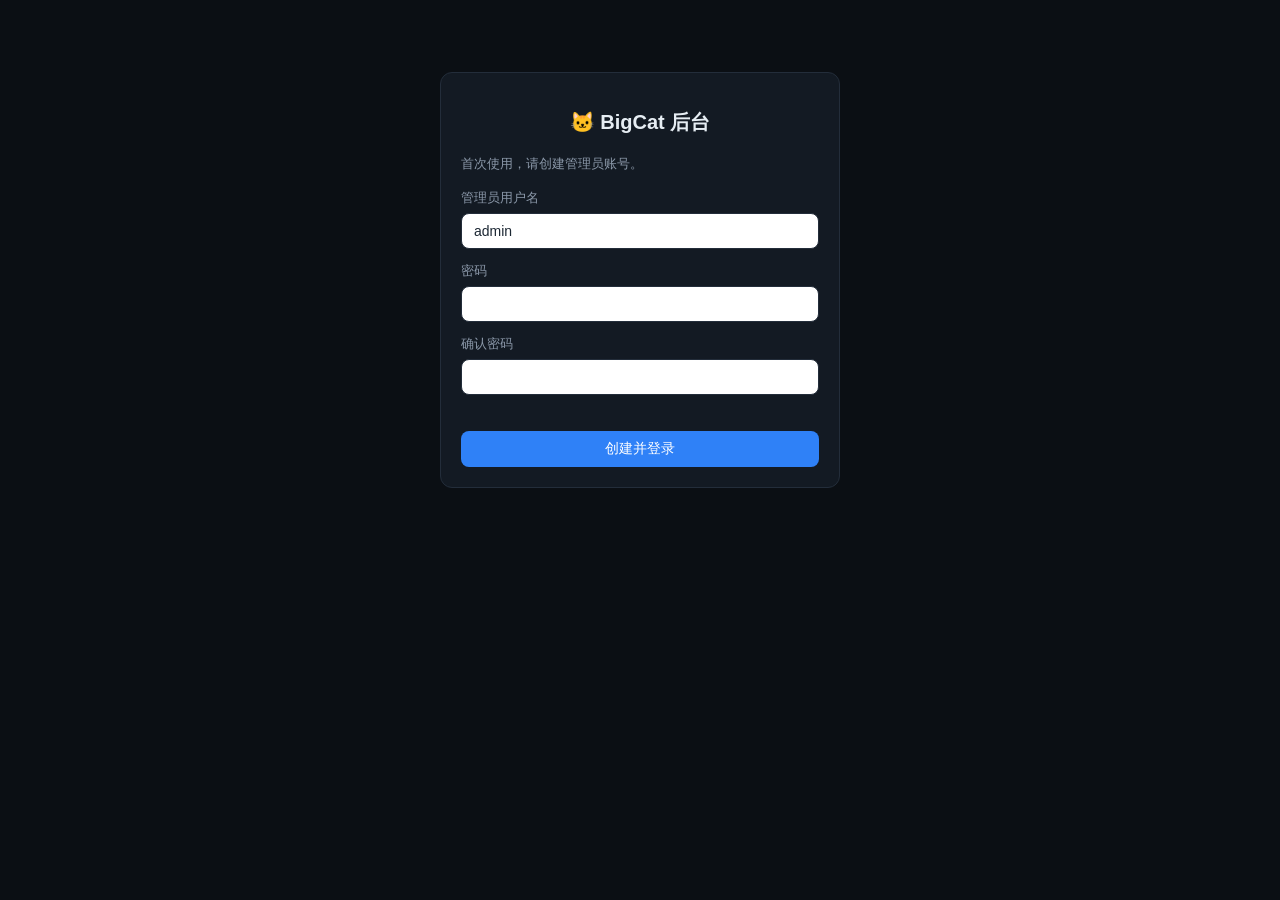
==== server/admin.html @ 9f297a61 "v1.17.1: 左下角按钮改名" ====
<!DOCTYPE html>
<html lang="zh-CN">
<head>
<meta charset="UTF-8">
<meta name="viewport" content="width=device-width, initial-scale=1.0">
<title>BigCat 后台管理</title>
<style>
  :root { --bg:#0b0f14; --card:#131a23; --border:#232d3a; --text:#e6edf3;
          --muted:#8b98a9; --accent:#2f81f7; --danger:#f85149; --ok:#3fb950; --warn:#d29922; --code-bg:#0d131b; }
  [data-skin-mode="light"] { --bg:#eef2f7; --card:#ffffff; --border:#dbe3ec; --text:#1c2733;
          --muted:#64748b; --accent:#2f81f7; --danger:#d64545; --ok:#2f9e44; --warn:#b7791f; --code-bg:#edf1f7; }
  [data-skin-mode="light"] aside { background:#e6ecf4; }
  [data-skin-mode="light"] aside nav button:hover { background:#dbe4ef; color:var(--text); }
  [data-skin-mode="light"] aside nav button.active { background:#d5e4fb; }
  [data-skin-mode="light"] input, [data-skin-mode="light"] select, [data-skin-mode="light"] textarea { background:#f7fafc; }
  .brand { text-decoration:none; color:inherit; display:block; }
  .brand h1 { cursor:pointer; }
  .brand:hover h1 { color:var(--accent); }
  .theme-grid { display:grid; grid-template-columns:repeat(auto-fill,minmax(230px,1fr)); gap:16px; }
  .theme-card { border:1px solid var(--border); border-radius:12px; overflow:hidden; background:var(--card); }
  .theme-card img { width:100%; height:140px; object-fit:cover; background:var(--code-bg); display:block; }
  .theme-card .tbody { padding:12px; }
  .theme-card .tmeta { font-size:12px; color:var(--muted); margin:4px 0 10px; }
  .badge-active { display:inline-block; font-size:11px; background:var(--ok); color:#fff;
                  border-radius:10px; padding:1px 8px; margin-left:6px; vertical-align:2px; }
  .swatch { width:34px; height:34px; border-radius:50%; border:3px solid transparent;
            cursor:pointer; display:inline-block; margin:0 8px 8px 0; padding:0; }
  .swatch.sel { border-color:var(--text); }
  * { box-sizing:border-box; }
  body { margin:0; background:var(--bg); color:var(--text);
       font:14px/1.6 -apple-system,"PingFang SC","Microsoft YaHei",sans-serif; }
  /* 自定义背景图时由 applySkin() 内联设置 background-image */
  body.skin-has-bg { background-size:cover; background-position:center; background-attachment:fixed; }
  .skin-bg-preview { width:100%; max-width:320px; height:120px; object-fit:cover; border-radius:8px;
    border:1px solid var(--border); background:var(--code-bg); display:block; margin-top:8px; }
  .layout { display:flex; min-height:100vh; }
  aside { width:220px; flex-shrink:0; background:var(--code-bg); border-right:1px solid var(--border);
          padding:20px 12px; position:sticky; top:0; height:100vh; overflow-y:auto; }
  aside h1 { font-size:17px; margin:0 0 4px 8px; }
  aside .ver { font-size:11px; color:var(--muted); margin:0 0 12px 8px; }
  aside nav button { display:block; width:100%; text-align:left; background:transparent;
          border:0; color:var(--muted); padding:9px 12px; border-radius:8px; font-size:14px; cursor:grab; }
  aside nav button:hover { background:#161e29; color:var(--text); }
  aside nav button.active { background:#1c2942; color:var(--accent); }
  aside nav button .ico { margin-right:8px; }
  aside nav button.dragging { opacity:.4; }
  aside nav button.drag-over { outline:2px dashed var(--warn); outline-offset:-2px; }
  .nav-foot { margin-top:10px; padding:0 8px; display:flex; gap:6px; }
  .nav-foot button { flex:1; }
  aside .grp { font-size:11px; color:var(--muted); margin:14px 8px 6px; letter-spacing:1px; }
  main { flex:1; padding:28px; max-width:1080px; }
  .card { background:var(--card); border:1px solid var(--border); border-radius:12px;
          padding:20px; margin-bottom:16px; }
  h2 { font-size:16px; margin:0 0 12px; }
  h3 { font-size:14px; margin:16px 0 8px; }
  .muted { color:var(--muted); font-size:13px; }
  .grid { display:grid; grid-template-columns:repeat(auto-fit,minmax(170px,1fr)); gap:12px; margin-bottom:16px; }
  .stat { background:var(--card); border:1px solid var(--border); border-radius:12px; padding:16px; }
  .stat .num { font-size:26px; font-weight:700; }
  .stat .lbl { color:var(--muted); font-size:12px; margin-top:4px; }
  .num.ok { color:var(--ok); } .num.bad { color:var(--danger); } .num.warn { color:var(--warn); }
  .ring-grid { display:grid; grid-template-columns:repeat(auto-fit,minmax(320px,1fr)); gap:12px; margin-bottom:16px; }
  .ring-card { background:var(--card); border:1px solid var(--border); border-radius:12px; padding:18px; display:flex; align-items:center; gap:18px; }
  .ring-wrap { position:relative; width:110px; height:110px; flex:none; }
  .ring-wrap svg { width:110px; height:110px; transform:rotate(-90deg); }
  .ring-bg { fill:none; stroke:var(--border); stroke-width:11; }
  .ring-fg { fill:none; stroke-width:11; stroke-linecap:round; transition:stroke-dashoffset .6s ease; }
  .ring-pct { position:absolute; inset:0; display:flex; align-items:center; justify-content:center; font-size:22px; font-weight:700; }
  .ring-info { min-width:0; }
  .ring-title { font-size:15px; font-weight:700; margin-bottom:6px; }
  .ring-lbl { color:var(--muted); font-size:12px; margin-bottom:4px; }
  .ring-line { font-size:13px; margin-top:2px; }
  .ring-line b { font-size:15px; }
  .ring-line.bad { color:var(--danger); } .ring-line.warn { color:var(--warn); }
  .dash-2col { display:grid; grid-template-columns:1.6fr 1fr; gap:12px; margin-bottom:16px; }
  @media (max-width:1100px){ .dash-2col { grid-template-columns:1fr; } }
  .dash-toolbar { display:flex; align-items:center; justify-content:space-between; margin-bottom:12px; }
  #dash-widgets { display:grid; grid-template-columns:repeat(12,1fr); gap:12px; }
  #dash-widgets > [data-widget] { min-width:0; }
  #dash-widgets .w-full { grid-column:span 12; }
  #dash-widgets .w-wide { grid-column:span 7; }
  #dash-widgets .w-side { grid-column:span 5; }
  #dash-widgets .w-half { grid-column:span 6; }
  @media (max-width:1100px){ #dash-widgets .w-wide, #dash-widgets .w-side, #dash-widgets .w-half { grid-column:span 12; } }
  #dash-widgets [data-widget] { cursor:grab; }
  #dash-widgets [data-widget].dragging { opacity:.4; }
  #dash-widgets [data-widget].drag-over { outline:2px dashed var(--warn); outline-offset:-2px; border-radius:12px; }
  .card-hd { display:flex; align-items:center; justify-content:space-between; margin-bottom:12px; }
  .card-hd h2 { margin:0; display:flex; align-items:center; gap:8px; }
  .card-hd .hd-ico { color:var(--muted); font-size:14px; }
  .card-hd .hd-menu { color:var(--muted); cursor:pointer; font-size:14px; }
  .rank-item { padding:10px 0; border-bottom:1px solid var(--border); }
  .rank-item:last-child { border-bottom:none; }
  .rank-top { display:flex; align-items:baseline; justify-content:space-between; gap:8px; }
  .rank-name { font-size:13.5px; font-weight:600; white-space:nowrap; overflow:hidden; text-overflow:ellipsis; }
  .rank-val { font-size:15px; font-weight:700; flex:none; }
  .rank-sub { font-size:12px; color:var(--muted); margin-top:2px; }
  .rank-bar { height:6px; border-radius:3px; background:var(--border); margin-top:6px; overflow:hidden; }
  .rank-fill { height:100%; border-radius:3px; transition:width .6s ease; }
  .rank-total { font-size:12px; color:var(--muted); margin-top:4px; text-align:right; }
  .lat3 { display:grid; grid-template-columns:repeat(3,1fr); gap:16px; }
  @media (max-width:900px){ .lat3 { grid-template-columns:1fr; } }
  .lat-col h3 { font-size:13.5px; margin:0 0 8px; display:flex; align-items:center; justify-content:space-between; }
  .lat-row { display:flex; align-items:baseline; justify-content:space-between; gap:8px; padding:7px 0; border-bottom:1px solid var(--border); font-size:13px; }
  .lat-row:last-child { border-bottom:none; }
  .lat-name { white-space:nowrap; overflow:hidden; text-overflow:ellipsis; }
  .lat-val { flex:none; font-weight:700; }
  .chart-legend { display:flex; align-items:center; gap:14px; font-size:12px; color:var(--muted); flex-wrap:wrap; }
  .chart-legend .dot { display:inline-block; width:8px; height:8px; border-radius:50%; margin-right:4px; }
  .chart-legend .dash { display:inline-block; width:14px; border-top:2px dashed; margin-right:4px; vertical-align:middle; }
  .chart-total { font-size:13px; font-weight:700; }
  label { display:block; margin:12px 0 4px; color:var(--muted); font-size:13px; }
  input[type=text], input[type=password], input[type=number], select, textarea {
    width:100%; padding:9px 12px; border-radius:8px; border:1px solid var(--border);
    background:#ffffff; color:#1c2733; font-size:14px; }
  textarea { min-height:80px; resize:vertical; font-family:monospace; }
  input:focus, select:focus, textarea:focus { outline:none; border-color:var(--accent); }
  input[type=checkbox] { width:16px; height:16px; accent-color:var(--accent); }
  .checklist { max-height:150px; overflow-y:auto; border:1px solid var(--border); border-radius:8px;
    padding:6px 10px; background:var(--card); display:grid; gap:4px; }
  .checklist label { display:flex; align-items:center; gap:8px; font-size:13px; cursor:pointer; margin:0; }
  .checklist label small { color:var(--muted); }
  button { cursor:pointer; border:0; border-radius:8px; padding:9px 18px;
           font-size:14px; background:var(--accent); color:#fff; }
  button:hover { filter:brightness(1.1); }
  button.ghost { background:transparent; border:1px solid var(--border); color:var(--text); }
  button.danger { background:transparent; border:1px solid var(--danger); color:var(--danger); }
  button.warnb { background:transparent; border:1px solid var(--warn); color:var(--warn); }
  button.small { padding:5px 10px; font-size:12px; }
  .err { color:var(--danger); font-size:13px; min-height:20px; margin-top:8px; }
  .ok { color:var(--ok); font-size:13px; margin-top:8px; }
  table { width:100%; border-collapse:collapse; font-size:13px; }
  th, td { text-align:left; padding:10px 8px; border-bottom:1px solid var(--border); }
  th { color:var(--muted); font-weight:500; white-space:nowrap; }
  code.cmd { display:block; background:var(--code-bg); border:1px solid var(--border);
             border-radius:8px; padding:10px 12px; font-size:12px; word-break:break-all;
             margin:8px 0; user-select:all; }
  .row { display:flex; gap:8px; align-items:center; }
  .row input, .row select { flex:1; }
  .token { font-family:monospace; font-size:12px; }
  .hidden { display:none !important; }
  .badge { display:inline-block; padding:2px 10px; border-radius:20px; font-size:12px; white-space:nowrap; }
  .badge.on { background:rgba(63,185,80,.15); color:var(--ok); }
  .badge.off { background:rgba(248,81,73,.15); color:var(--danger); }
  .badge.warn { background:rgba(210,153,34,.15); color:var(--warn); }
  .badge.info { background:rgba(47,129,247,.15); color:var(--accent); }
  pre.logs { background:var(--code-bg); border:1px solid var(--border); border-radius:8px;
             padding:12px; font-size:12px; max-height:480px; overflow:auto; white-space:pre-wrap; }
  .center { max-width:400px; margin:8vh auto 0; }
  .center h1 { text-align:center; margin-bottom:16px; font-size:20px; }
  .kv { display:flex; justify-content:space-between; padding:8px 0; border-bottom:1px solid var(--border); font-size:13px; gap:12px; }
  .kv span:first-child { color:var(--muted); flex-shrink:0; }
  .kv span:last-child { font-family:monospace; word-break:break-all; text-align:right; }
  footer { text-align:center; color:var(--muted); font-size:12px; padding:16px; }
  .modal-bg { position:fixed; inset:0; background:rgba(0,0,0,.6); display:flex;
              align-items:center; justify-content:center; z-index:50; padding:16px; }
  .modal { background:var(--card); border:1px solid var(--border); border-radius:12px;
           padding:24px; width:min(560px,94vw); max-height:90vh; overflow-y:auto; }
  .tabs { display:flex; gap:4px; margin-bottom:16px; border-bottom:1px solid var(--border); padding-bottom:8px; flex-wrap:wrap; }
  .tabs button { background:transparent; color:var(--muted); border:0; padding:8px 14px; }
  .tabs button.active { color:var(--accent); border-bottom:2px solid var(--accent); border-radius:0; }
  .form2 { display:grid; grid-template-columns:1fr 1fr; gap:0 16px; }
  .warnbox { background:rgba(210,153,34,.08); border:1px solid var(--warn); border-radius:8px;
             padding:12px; font-size:13px; margin-bottom:16px; }
  .chk-list { display:flex; flex-wrap:wrap; gap:8px; }
  .chk-list label { display:flex; align-items:center; gap:6px; margin:0; color:var(--text);
                    background:var(--code-bg); border:1px solid var(--border); border-radius:8px; padding:6px 12px; cursor:pointer; }
  canvas.chart { width:100%; height:220px; }
  details.out { margin-top:6px; }
  details.out summary { cursor:pointer; color:var(--muted); font-size:12px; }
  details.out pre { background:var(--code-bg); border:1px solid var(--border); border-radius:8px;
                    padding:10px; font-size:12px; max-height:300px; overflow:auto; white-space:pre-wrap; }
  @media (max-width:760px) {
    .layout { flex-direction:column; }
    aside { width:100%; height:auto; position:static; padding:12px; }
    aside nav { display:flex; overflow-x:auto; gap:4px; }
    aside nav button { white-space:nowrap; width:auto; }
    aside .grp { display:none; }
    aside h1, aside .ver { margin-left:4px; }
    main { padding:16px; }
    .form2 { grid-template-columns:1fr; }
  }
</style>
</head>
<body>

<!-- 登录 / 初始化 -->
<div id="view-auth" class="card center hidden" style="margin:8vh auto;max-width:400px">
  <h1>🐱 BigCat 后台</h1>
  <div id="auth-setup">
    <p class="muted">首次使用，请创建管理员账号。</p>
    <label>管理员用户名</label>
    <input id="setup-user" type="text" value="admin" autocomplete="username">
    <label>密码</label>
    <input id="setup-pass1" type="password" autocomplete="new-password">
    <label>确认密码</label>
    <input id="setup-pass2" type="password" autocomplete="new-password">
    <div class="err" id="setup-err"></div>
    <button id="btn-setup" style="width:100%;margin-top:8px">创建并登录</button>
  </div>
  <div id="auth-login" class="hidden">
    <label>用户名</label>
    <input id="login-user" type="text" value="admin" autocomplete="username">
    <label>密码</label>
    <input id="login-pass" type="password" autocomplete="current-password">
    <div id="login-2fa" class="hidden">
      <label>双重验证码（6 位）</label>
      <input id="login-code" type="text" inputmode="numeric" maxlength="6" placeholder="000000" autocomplete="one-time-code">
    </div>
    <div class="err" id="login-err"></div>
    <button id="btn-login" style="width:100%;margin-top:8px">登录</button>
    <p class="muted" style="text-align:center;margin-top:10px;font-size:13px">
      <a href="javascript:void(0)" id="link-forgot" style="color:var(--accent)">忘记密码？</a>
    </p>
  </div>
</div>

<!-- 忘记密码 / 找回密码 -->
<div id="modal-recover" class="modal-bg hidden">
  <div class="modal" style="max-width:420px">
    <h2>找回密码</h2>
    <div id="recover-step1">
      <p class="muted">输入用户名，系统将根据该账户绑定的手机号 / 邮箱验证身份。</p>
      <label>用户名</label>
      <input id="recover-user" type="text" autocomplete="username">
      <div class="err" id="recover-err1"></div>
      <button id="btn-recover-next" style="margin-top:8px">下一步</button>
    </div>
    <div id="recover-step2" class="hidden">
      <p class="muted" id="recover-hint"></p>
      <div id="recover-phone-wrap"><label>手机号</label><input id="recover-phone" type="text" inputmode="tel" autocomplete="tel"></div>
      <div id="recover-email-wrap"><label>邮箱</label><input id="recover-email" type="text" inputmode="email" autocomplete="email"></div>
      <div class="err" id="recover-err2"></div>
      <button id="btn-recover-verify" style="margin-top:8px">验证身份</button>
    </div>
    <div id="recover-step3" class="hidden">
      <p class="muted">身份验证通过，请设置新密码（验证有效期 15 分钟）。</p>
      <label>新密码（至少 6 位）</label>
      <input id="recover-pass1" type="password" autocomplete="new-password">
      <label>确认新密码</label>
      <input id="recover-pass2" type="password" autocomplete="new-password">
      <div class="err" id="recover-err3"></div>
      <div class="ok" id="recover-ok3"></div>
      <button id="btn-recover-reset" style="margin-top:8px">重置密码</button>
    </div>
    <button class="ghost" id="btn-recover-close" style="margin-top:10px;width:100%">关闭</button>
  </div>
</div>

<!-- 主界面 -->
<div id="view-main" class="layout hidden">
  <aside>
    <a class="brand" href="/" target="_blank" rel="noopener" title="在新标签页打开前台监控页"><h1>🐱 BigCat</h1></a>
    <p class="ver" id="side-ver"></p>
    <nav id="nav"></nav>
    <div class="nav-foot">
      <button class="ghost small" id="btn-nav-reset" title="恢复左侧菜单默认顺序">恢复排序</button>
      <button class="ghost small" id="btn-logout">退出登录</button>
    </div>
  </aside>
  <main>
    <section id="page-dashboard" class="page">
      <div class="dash-toolbar">
        <span class="muted">💡 按住卡片可拖动调整位置，松开自动保存</span>
        <button class="ghost small" id="btn-dash-reset">↺ 恢复默认排版</button>
      </div>
      <div id="dash-widgets">
        <div data-widget="rings" class="w-full"><div class="ring-grid" id="dash-rings"></div></div>
        <div data-widget="stats" class="w-full"><div class="grid" id="dash-stats" style="margin-bottom:0"></div></div>
        <div data-widget="traffic" class="card w-wide">
          <div class="card-hd">
            <h2>最近24小时流量</h2>
            <div class="chart-legend" id="traffic-legend"></div>
          </div>
          <canvas class="chart" id="traffic-chart"></canvas>
        </div>
        <div data-widget="cpu" class="card w-side">
          <div class="card-hd"><h2><span class="hd-ico">◔</span>平均 CPU 占用排行</h2><span class="hd-menu">☰</span></div>
          <div id="dash-cpu-rank"><p class="muted">加载中…</p></div>
        </div>
        <div data-widget="traffictop" class="card w-wide">
          <div class="card-hd"><h2>流量消耗 Top 5</h2><span class="hd-menu">☰</span></div>
          <div id="dash-traffic-top"><p class="muted">加载中…</p></div>
        </div>
        <div data-widget="mem" class="card w-side">
          <div class="card-hd"><h2><span class="hd-ico">▤</span>平均内存占用百分比排行</h2><span class="hd-menu">☰</span></div>
          <div id="dash-mem-rank"><p class="muted">加载中…</p></div>
        </div>
        <div data-widget="latency" class="card w-full">
          <div class="card-hd"><h2><span class="hd-ico">◌</span>延迟</h2></div>
          <div class="lat3">
            <div class="lat-col"><h3>延迟最稳定 <span class="hd-menu">☰</span></h3><div id="dash-lat-stable"><p class="muted">加载中…</p></div></div>
            <div class="lat-col"><h3>延迟最不稳定 <span class="hd-menu">☰</span></h3><div id="dash-lat-unstable"><p class="muted">加载中…</p></div></div>
            <div class="lat-col"><h3>丢包最高 <span class="hd-menu">☰</span></h3><div id="dash-lat-loss"><p class="muted">加载中…</p></div></div>
          </div>
        </div>
        <div data-widget="offline" class="card w-half">
          <h2>离线节点 <span class="muted" id="dash-th"></span></h2>
          <div id="dash-offline"><p class="muted">加载中…</p></div>
        </div>
        <div data-widget="expiry" class="card w-half">
          <h2>即将到期 <span class="muted">（30 天内）</span></h2>
          <div id="dash-expiry"><p class="muted">加载中…</p></div>
        </div>
      </div>
    </section>

    <section id="page-servers" class="page hidden">
      <div class="card">
        <h2>服务器</h2>
        <table>
          <thead><tr><th>状态</th><th>名称</th><th>IP</th><th>分组</th><th>到期</th><th>最后上报</th><th>Token</th><th>操作</th></tr></thead>
          <tbody id="nodes-body"><tr><td colspan="8" class="muted">加载中…</td></tr></tbody>
        </table>
      </div>
      <div class="card">
        <h2>添加节点</h2>
        <div class="row">
          <input id="new-node-name" type="text" placeholder="节点名称（例如 香港-01）">
          <button id="btn-add-node">添加</button>
        </div>
        <div id="new-node-result"></div>
      </div>
    </section>

    <section id="page-ping" class="page hidden">
      <div class="card">
        <div class="row" style="justify-content:space-between">
          <h2 style="margin:0">延迟监测任务</h2>
          <button class="small" id="btn-add-ping">＋ 新增任务</button>
        </div>
        <p class="muted">由 BigCat 主控每间隔定时探测（TCP / HTTP / ICMP），结果保留 72 小时。</p>
        <table>
          <thead><tr><th>任务</th><th>目标</th><th>类型</th><th>间隔</th><th>绑定节点</th><th>最近延迟</th><th>可用率</th><th>启用</th><th>操作</th></tr></thead>
          <tbody id="ping-body"><tr><td colspan="9" class="muted">加载中…</td></tr></tbody>
        </table>
      </div>
      <div class="card">
        <h2>探测记录</h2>
        <div class="row" style="margin-bottom:12px;max-width:520px">
          <select id="ping-hist-task"></select>
          <select id="ping-hist-hours" style="max-width:140px">
            <option value="1">近 1 小时</option><option value="6">近 6 小时</option>
            <option value="24" selected>近 24 小时</option><option value="72">近 72 小时</option>
          </select>
          <button class="ghost small" id="btn-ping-hist">查询</button>
        </div>
        <div id="ping-hist"><p class="muted">选择任务后查询。</p></div>
      </div>
    </section>

    <section id="page-alerts" class="page hidden">
      <div class="card">
        <div class="row" style="justify-content:space-between">
          <h2 style="margin:0">负载告警规则</h2>
          <button class="small" id="btn-add-alert">＋ 新增规则</button>
        </div>
        <p class="muted">当某指标超过阈值的样本比例 ≥ 触发比例时，经通知渠道告警；每条规则按检查间隔去重。</p>
        <table>
          <thead><tr><th>规则</th><th>指标</th><th>阈值</th><th>触发比例</th><th>检查间隔</th><th>适用节点</th><th>启用</th><th>操作</th></tr></thead>
          <tbody id="alerts-body"><tr><td colspan="8" class="muted">加载中…</td></tr></tbody>
        </table>
      </div>
    </section>

    <section id="page-notify" class="page hidden">
      <div class="tabs" id="notify-tabs">
        <button data-t="channels" class="active">通知渠道</button>
        <button data-t="general">常规设置</button>
        <button data-t="offline">离线通知</button>
        <button data-t="traffic">流量报告</button>
      </div>
      <div id="nt-channels">
        <div class="card">
          <div class="row" style="justify-content:space-between">
            <h2 style="margin:0">通知渠道</h2>
            <button class="small" id="btn-add-channel">＋ 新增渠道</button>
          </div>
          <p class="muted">支持 Webhook（通用 JSON <code>{"text":"..."}</code>，兼容 Bark / Server 酱 / 企业微信等可接收该格式的服务）、Telegram Bot、Bark。</p>
          <table>
            <thead><tr><th>名称</th><th>类型</th><th>启用</th><th>操作</th></tr></thead>
            <tbody id="channels-body"><tr><td colspan="4" class="muted">加载中…</td></tr></tbody>
          </table>
        </div>
      </div>
      <div id="nt-general" class="hidden">
        <div class="card">
          <h2>常规设置</h2>
          <label>消息模板（{event} 为事件名，{message} 为内容）</label>
          <input id="nt-template" type="text">
          <div class="form2">
            <div><label class="row" style="justify-content:flex-start">
              <input id="nt-expiry-on" type="checkbox" style="width:16px"> <span>启用到期提醒</span></label></div>
            <div><label>到期前提醒天数</label>
              <input id="nt-expiry-days" type="number" min="1" max="365"></div>
          </div>
          <div class="ok" id="nt-gen-ok"></div><div class="err" id="nt-gen-err"></div>
          <button id="btn-save-nt-gen" style="margin-top:12px">保存</button>
        </div>
        <div class="card">
          <h2>旧版 Webhook（兼容）</h2>
          <p class="muted">v1.x 的单 Webhook 配置会自动迁移为一个通知渠道，可在上方管理。</p>
          <label class="row" style="justify-content:flex-start">
            <input id="notify-enabled" type="checkbox" style="width:16px"> <span>启用通知（旧开关，迁移后可忽略）</span>
          </label>
          <label>Webhook URL</label>
          <input id="notify-webhook" type="text" placeholder="https://…">
          <div class="ok" id="notify-ok"></div><div class="err" id="notify-err"></div>
          <div class="row" style="margin-top:12px;justify-content:flex-start">
            <button id="btn-save-notify">保存</button>
            <button class="ghost" id="btn-test-notify">发送测试</button>
          </div>
        </div>
      </div>
      <div id="nt-offline" class="hidden">
        <div class="card">
          <h2>离线通知 <span class="muted">（按节点）</span></h2>
          <table>
            <thead><tr><th>节点</th><th>状态</th><th>离线通知</th><th>离线宽限（秒）</th><th>操作</th></tr></thead>
            <tbody id="offline-body"><tr><td colspan="5" class="muted">加载中…</td></tr></tbody>
          </table>
        </div>
      </div>
      <div id="nt-traffic" class="hidden">
        <div class="card">
          <h2>流量报告 <span class="muted">（按节点定时推送）</span></h2>
          <table>
            <thead><tr><th>节点</th><th>启用</th><th>日报</th><th>周报</th><th>月报</th></tr></thead>
            <tbody id="traffic-body"><tr><td colspan="5" class="muted">加载中…</td></tr></tbody>
          </table>
          <div class="ok" id="traffic-ok"></div>
          <button id="btn-save-traffic" style="margin-top:12px">保存全部</button>
        </div>
      </div>
    </section>

    <section id="page-exec" class="page hidden">
      <div class="card">
        <h2>远程执行</h2>
        <div class="warnbox">⚠️ 命令将以 <b>agent 进程权限</b> 在选中节点上执行，请确认命令安全。输出上限 64KB，超时 120 秒。</div>
        <label>目标节点</label>
        <div class="chk-list" id="exec-nodes"><span class="muted">加载中…</span></div>
        <label>命令</label>
        <textarea id="exec-cmd" placeholder="例如：uptime&#10;df -h /&#10;systemctl restart nginx"></textarea>
        <div class="err" id="exec-err"></div>
        <button id="btn-exec-run" style="margin-top:12px">下发执行</button>
      </div>
      <div class="card">
        <div class="row" style="justify-content:space-between">
          <h2 style="margin:0">执行记录</h2>
          <button class="ghost small" id="btn-exec-refresh">刷新</button>
        </div>
        <table>
          <thead><tr><th>时间</th><th>节点</th><th>命令</th><th>状态</th><th>输出</th></tr></thead>
          <tbody id="exec-body"><tr><td colspan="5" class="muted">加载中…</td></tr></tbody>
        </table>
      </div>
    </section>

    <section id="page-events" class="page hidden">
      <div class="card">
        <div class="row" style="justify-content:space-between">
          <h2 style="margin:0">事件日志</h2>
          <button class="danger small" id="btn-events-clear">清空</button>
        </div>
        <p class="muted">记录节点上下线、告警触发、通知发送、登录、远程执行等关键事件。</p>
        <table>
          <thead><tr><th>时间</th><th>级别</th><th>类型</th><th>内容</th></tr></thead>
          <tbody id="events-body"><tr><td colspan="4" class="muted">加载中…</td></tr></tbody>
        </table>
        <div class="row" style="margin-top:12px;justify-content:flex-end">
          <button class="ghost small" id="btn-events-prev">上一页</button>
          <span class="muted" id="events-page"></span>
          <button class="ghost small" id="btn-events-next">下一页</button>
        </div>
      </div>
    </section>

    <section id="page-database" class="page hidden">
      <div class="card">
        <h2>数据库</h2>
        <div id="db-info"><p class="muted">加载中…</p></div>
      </div>
      <div class="card">
        <h2>数据清理</h2>
        <label>监控数据保留（小时）</label>
        <input id="db-keep-hours" type="number" min="1" max="720" style="max-width:200px">
        <label style="margin-top:8px">延迟探测数据保留（小时）</label>
        <input id="db-ping-keep-hours" type="number" min="24" max="8760" step="24" style="max-width:200px">
        <p class="muted">超过保留时长的主机监控记录将被自动删除（每小时检查一次）。延迟探测结果默认保留 4320 小时（180 天），前台 Ping 图表可查看 15/30/60/90/180 天。</p>
        <div class="ok" id="db-ok"></div>
        <button id="btn-db-save">保存</button>
      </div>
      <div class="card">
        <h2>压缩数据库（VACUUM）</h2>
        <p class="muted">回收删除数据后留下的空间。执行期间会短暂锁定数据库。</p>
        <div class="ok" id="vacuum-ok"></div>
        <button id="btn-vacuum">开始压缩</button>
      </div>
      <div class="card">
        <h2>配置备份与恢复</h2>
        <p class="muted">备份包含：站点设置、主题设置、延迟探测任务、告警规则、主机配置（含 Agent Token）。不包含监控历史、事件日志和登录会话。备份文件含敏感信息（管理员密码、Token），请妥善保管。</p>
        <div style="display:flex;gap:8px;flex-wrap:wrap;align-items:center">
          <button id="btn-backup-download">下载备份</button>
          <input type="file" id="backup-file" accept=".json,application/json" style="max-width:240px">
          <button id="btn-backup-restore" class="ghost">上传恢复</button>
        </div>
        <div class="ok" id="backup-ok"></div><div class="err" id="backup-err"></div>
      </div>
    </section>

    <section id="page-sessions" class="page hidden">
      <div class="card">
        <h2>会话管理</h2>
        <div id="sess-info"><p class="muted">加载中…</p></div>
        <button class="danger" id="btn-revoke-sess" style="margin-top:12px">退出所有会话（含本机）</button>
        <p class="muted">删除全部登录会话，所有设备（包括本机）立即失效，需重新登录。</p>
      </div>
    </section>

    <section id="page-account" class="page hidden">
      <div class="card">
        <h2>我的资料</h2>
        <p class="muted">当前登录：<b id="prof-user"></b> <span class="badge info" id="prof-role"></span></p>
        <div id="prof-rename-wrap" class="hidden">
          <label>用户名（超级管理员可修改，改用户名需同时设新密码）</label>
          <input id="prof-username" type="text" autocomplete="username">
        </div>
        <div class="row">
          <div style="flex:1;min-width:200px">
            <label>绑定手机号 <span class="muted">（用于找回密码）</span></label>
            <input id="prof-phone" type="text" inputmode="tel" autocomplete="tel" placeholder="未绑定">
          </div>
          <div style="flex:1;min-width:200px">
            <label>绑定邮箱 <span class="muted">（用于找回密码）</span></label>
            <input id="prof-email" type="text" inputmode="email" autocomplete="email" placeholder="未绑定">
          </div>
        </div>
        <div class="ok" id="prof-ok"></div><div class="err" id="prof-err"></div>
        <button id="btn-save-prof" style="margin-top:12px">保存资料</button>
      </div>
      <div class="card">
        <h2>修改密码</h2>
        <label>当前密码</label>
        <input id="prof-cur" type="password" autocomplete="current-password">
        <label>新密码（至少 6 位）</label>
        <input id="prof-pass1" type="password" autocomplete="new-password">
        <label>确认新密码</label>
        <input id="prof-pass2" type="password" autocomplete="new-password">
        <div class="ok" id="prof-pok"></div><div class="err" id="prof-perr"></div>
        <button id="btn-save-pass" style="margin-top:12px">修改密码</button>
      </div>
      <div class="card hidden" id="users-card">
        <h2>用户管理 <button class="ghost" id="btn-user-add" style="float:right">＋ 新建用户</button></h2>
        <p class="muted">管理员可新建普通账户并设置其可访问的页面权限；普通账户通过绑定手机号 / 邮箱自助找回密码。</p>
        <div style="overflow-x:auto"><table id="users-tbl">
          <thead><tr><th>用户名</th><th>角色</th><th>权限</th><th>手机号</th><th>邮箱</th><th>状态</th><th>操作</th></tr></thead>
          <tbody id="users-body"><tr><td colspan="7" class="muted">加载中…</td></tr></tbody>
        </table></div>
      </div>
      <div class="card" id="tfa-card">
        <h2>双重认证（2FA）</h2>
        <p class="muted">启用后，超级管理员登录除密码外还需输入验证器 App（Google Authenticator / 1Password 等）中的 6 位验证码。</p>
        <div id="tfa-box"><p class="muted">加载中…</p></div>
      </div>
    </section>

<!-- 用户编辑弹窗 -->
<div id="modal-user" class="modal-bg hidden">
  <div class="modal" style="max-width:520px">
    <h2 id="user-modal-title">新建用户</h2>
    <input type="hidden" id="user-id">
    <label>用户名（3-32 位字母/数字/_/-）</label>
    <input id="user-name" type="text" autocomplete="off">
    <label>密码（至少 6 位，编辑时留空表示不改）</label>
    <input id="user-pass" type="password" autocomplete="new-password">
    <label>角色</label>
    <div id="user-role-wrap">
      <label style="display:inline;margin-right:20px"><input type="radio" name="user-role" value="user" checked> 普通用户</label>
      <label style="display:inline" id="user-role-admin-wrap"><input type="radio" name="user-role" value="admin"> 管理员</label>
    </div>
    <div id="user-perms-wrap" style="margin-top:10px">
      <label>页面权限</label>
      <div id="user-perms" class="row" style="gap:6px 16px"></div>
    </div>
    <div class="row" style="margin-top:10px">
      <div style="flex:1;min-width:160px"><label>手机号</label><input id="user-phone" type="text" inputmode="tel"></div>
      <div style="flex:1;min-width:160px"><label>邮箱</label><input id="user-email" type="text" inputmode="email"></div>
    </div>
    <label style="margin-top:10px"><input type="checkbox" id="user-disabled"> 禁用该账户</label>
    <div class="err" id="user-err"></div>
    <div class="ok" id="user-ok"></div>
    <div class="row" style="margin-top:10px">
      <button id="btn-user-save">保存</button>
      <button class="ghost" id="btn-user-cancel">取消</button>
    </div>
  </div>
</div>

    <section id="page-settings" class="page hidden">
      <div class="card">
        <h2>站点设置</h2>
        <label>站点名称</label><input id="set-sitename" type="text">
        <label>站点描述</label><input id="set-desc" type="text">
        <label>离线判定（秒）：超过此时长未上报即视为离线</label>
        <input id="set-offline-th" type="number" min="30" max="3600" step="10">
        <div class="ok" id="settings-ok"></div><div class="err" id="settings-err"></div>
        <button id="btn-save-settings" style="margin-top:12px">保存</button>
      </div>
    </section>

    <section id="page-themes" class="page hidden">
      <div class="card">
        <h2>主题管理</h2>
        <p class="muted">上传 Komari 主题包（.zip，根目录需包含 komari-theme.json），启用后前台立刻切换。也支持从链接导入（直接 zip 地址或 GitHub 仓库地址）。</p>
        <div style="display:flex;gap:8px;flex-wrap:wrap;align-items:center">
          <input type="file" id="theme-file" accept=".zip" style="max-width:240px">
          <button id="btn-theme-upload">上传安装</button>
          <input id="theme-url" type="text" placeholder="主题 zip 链接或 GitHub 仓库地址" style="flex:1;min-width:200px">
          <button id="btn-theme-import" class="ghost">从链接导入</button>
        </div>
        <div class="ok" id="themes-ok"></div><div class="err" id="themes-err"></div>
      </div>
      <div class="card">
        <h2>已安装主题</h2>
        <div class="theme-grid" id="theme-grid"></div>
      </div>
      <div class="card hidden" id="theme-settings-card">
        <h2>主题设置 <span class="muted" id="theme-settings-name"></span></h2>
        <p class="muted">JSON 格式，保存后前台主题即时生效（主题自带的设置页同样可用）。</p>
        <textarea id="theme-settings-json" rows="8" style="width:100%;font-family:monospace"></textarea>
        <div class="ok" id="theme-settings-ok"></div><div class="err" id="theme-settings-err"></div>
        <button id="btn-theme-settings-save" style="margin-top:8px">保存主题设置</button>
      </div>
    </section>

    <section id="page-skin" class="page hidden">
      <div class="card">
        <h2>外观皮肤</h2>
        <p class="muted">自定义后台管理页面的配色，保存后立即生效。</p>
        <label>模式</label>
        <div>
          <label style="display:inline;margin-right:20px"><input type="radio" name="skin-mode" value="dark"> 深色</label>
          <label style="display:inline"><input type="radio" name="skin-mode" value="light"> 浅色</label>
        </div>
        <label style="margin-top:14px">强调色</label>
        <div id="skin-swatches"></div>
        <div style="display:flex;gap:10px;align-items:center;margin-top:2px">
          <input type="color" id="skin-accent" value="#2f81f7" style="width:46px;height:34px;padding:2px">
          <span class="muted" id="skin-accent-val">#2f81f7</span>
        </div>
        <label style="margin-top:14px">背景图片 <span class="muted">（PNG/JPG/GIF/WebP，不超过 5MB）</span></label>
        <div class="row" style="align-items:center">
          <input type="file" id="skin-bg-file" accept="image/png,image/jpeg,image/gif,image/webp" style="max-width:260px">
          <button class="ghost" id="btn-skin-bg-upload">上传背景</button>
          <button class="ghost danger" id="btn-skin-bg-del">删除背景</button>
        </div>
        <img id="skin-bg-preview" class="skin-bg-preview hidden" alt="背景预览">
        <label style="margin-top:14px">背景遮罩浓度 <span class="muted" id="skin-bg-dim-val">55%</span></label>
        <input type="range" id="skin-bg-dim" min="0" max="85" value="55" style="max-width:320px">
        <p class="muted" style="font-size:12px">遮罩越浓，背景图越暗，文字越清晰。</p>
        <div class="ok" id="skin-ok"></div><div class="err" id="skin-err"></div>
        <button id="btn-save-skin" style="margin-top:12px">保存外观</button>
      </div>
    </section>

    <section id="page-logs" class="page hidden">
      <div class="card">
        <h2>系统日志</h2>
        <div class="row" style="margin-bottom:12px">
          <select id="log-lines" style="max-width:160px">
            <option value="100">最近 100 行</option>
            <option value="200" selected>最近 200 行</option>
            <option value="500">最近 500 行</option>
          </select>
          <button class="ghost" id="btn-refresh-logs">刷新</button>
        </div>
        <p class="muted" id="log-src"></p>
        <pre class="logs" id="log-body">加载中…</pre>
      </div>
    </section>

    <section id="page-about" class="page hidden">
      <div class="card">
        <h2>关于</h2>
        <div id="about-body"><p class="muted">加载中…</p></div>
      </div>
    </section>

    <footer id="ver-foot"></footer>
  </main>
</div>

<!-- 编辑节点弹窗 -->
<div id="modal-edit" class="modal-bg hidden">
  <div class="modal">
    <h2>编辑节点</h2>
    <input id="edit-uuid" type="hidden">
    <div class="form2">
      <div><label>名称</label><input id="edit-name" type="text"></div>
      <div><label>分组</label><input id="edit-group" type="text" placeholder="例如 香港"></div>
    </div>
    <label>备注</label><input id="edit-remark" type="text">
    <div class="form2">
      <div><label>价格</label><input id="edit-price" type="number" min="0" step="0.01"></div>
      <div><label>货币</label>
        <select id="edit-currency">
          <option value="">未设置</option>
          <option value="CNY">CNY 人民币</option>
          <option value="USD">USD 美元</option>
          <option value="EUR">EUR 欧元</option>
          <option value="GBP">GBP 英镑</option>
          <option value="JPY">JPY 日元</option>
          <option value="KRW">KRW 韩元</option>
          <option value="HKD">HKD 港币</option>
          <option value="TWD">TWD 新台币</option>
          <option value="SGD">SGD 新加坡元</option>
          <option value="AUD">AUD 澳大利亚元</option>
          <option value="NZD">NZD 新西兰元</option>
          <option value="CAD">CAD 加拿大元</option>
          <option value="CHF">CHF 瑞士法郎</option>
          <option value="SEK">SEK 瑞典克朗</option>
          <option value="NOK">NOK 挪威克朗</option>
          <option value="DKK">DKK 丹麦克朗</option>
          <option value="PLN">PLN 波兰兹罗提</option>
          <option value="CZK">CZK 捷克克朗</option>
          <option value="HUF">HUF 匈牙利福林</option>
          <option value="RUB">RUB 俄罗斯卢布</option>
          <option value="UAH">UAH 乌克兰格里夫纳</option>
          <option value="KZT">KZT 哈萨克斯坦坚戈</option>
          <option value="TRY">TRY 土耳其里拉</option>
          <option value="ILS">ILS 以色列谢克尔</option>
          <option value="AED">AED 阿联酋迪拉姆</option>
          <option value="SAR">SAR 沙特里亚尔</option>
          <option value="QAR">QAR 卡塔尔里亚尔</option>
          <option value="KWD">KWD 科威特第纳尔</option>
          <option value="INR">INR 印度卢比</option>
          <option value="THB">THB 泰铢</option>
          <option value="MYR">MYR 马来西亚林吉特</option>
          <option value="IDR">IDR 印尼盾</option>
          <option value="PHP">PHP 菲律宾比索</option>
          <option value="VND">VND 越南盾</option>
          <option value="BRL">BRL 巴西雷亚尔</option>
          <option value="MXN">MXN 墨西哥比索</option>
          <option value="ZAR">ZAR 南非兰特</option>
          <option value="NGN">NGN 尼日利亚奈拉</option>
          <option value="EGP">EGP 埃及镑</option>
        </select></div>
      <div><label>计费周期</label>
        <select id="edit-cycle">
          <option value="">未设置</option><option value="monthly">月付</option>
          <option value="quarterly">季付</option><option value="yearly">年付</option>
          <option value="one-time">一次性</option><option value="long-term">长期</option>
        </select></div>
      <div><label>到期日期</label><input id="edit-expired" type="date"></div>
    </div>
    <label class="row" style="justify-content:flex-start">
      <input id="edit-renew" type="checkbox" style="width:16px"> <span>自动续费</span></label>
    <label>流量限额（0 为不限）</label>
    <div class="form2" style="grid-template-columns:1fr 1fr 1fr">
      <div><select id="edit-limit-type">
        <option value="sum">出入流量总和</option>
        <option value="down">入站流量</option>
        <option value="up">出站流量</option>
      </select></div>
      <div><input id="edit-limit" type="number" min="0" step="0.01" placeholder="数值"></div>
      <div><select id="edit-limit-unit">
        <option value="1073741824">G</option>
        <option value="1048576">M</option>
        <option value="1099511627776">T</option>
      </select></div>
    </div>
    <label>流量重置日（每月几号，空或 0 为按到期日）</label><input id="edit-reset-day" type="number" min="0" max="31" step="1" placeholder="如 1">
    <label>离线宽限（秒，0 为使用全局设置）</label><input id="edit-grace" type="number" min="0" step="10">
    <div class="form2">
      <div><label class="row" style="justify-content:flex-start">
        <input id="edit-hidden" type="checkbox" style="width:16px"> <span>在前台隐藏</span></label></div>
      <div><label class="row" style="justify-content:flex-start">
        <input id="edit-noff" type="checkbox" style="width:16px"> <span>启用离线通知</span></label></div>
    </div>
    <div class="err" id="edit-err"></div>
    <div class="row" style="margin-top:16px;justify-content:flex-end">
      <button class="ghost" id="btn-edit-cancel">取消</button>
      <button id="btn-edit-save">保存</button>
    </div>
  </div>
</div>

<!-- 一键部署指令弹窗 -->
<div id="modal-deploy" class="modal-bg hidden">
  <div class="modal" style="width:min(660px,94vw)">
    <h2>一键部署指令 <span class="muted" id="deploy-node-name" style="font-size:14px;font-weight:normal"></span></h2>
    <div class="tabs" id="deploy-tabs">
      <button data-os="linux" class="active">Linux</button>
      <button data-os="macos">macOS</button>
      <button data-os="windows">Windows</button>
      <button data-os="router">路由器</button>
    </div>
    <label data-oslist="linux macos windows">安装选项</label>
    <div class="chk-list" style="margin-bottom:12px" data-oslist="linux macos windows">
      <label><input type="checkbox" id="deploy-gpu"> 详细 GPU 监控 <span class="muted">（需 nvidia-smi）</span></label>
      <label><input type="checkbox" id="deploy-no-remote"> 禁用远程控制</label>
      <label><input type="checkbox" id="deploy-insecure"> 忽略不安全证书 <span class="muted">（自签证书）</span></label>
      <label><input type="checkbox" id="deploy-nic-ip"> 从网卡获取 IP 地址</label>
    </div>
    <div class="form2">
      <div data-oslist="linux macos windows router"><label>采集间隔（秒）</label><input id="deploy-interval" type="number" min="1" value="2"></div>
      <div data-oslist="linux macos windows"><label>月流量重置日 <span class="muted">（1-28，0=关闭）</span></label><input id="deploy-reset-day" type="number" min="0" max="28" value="0"></div>
      <div data-oslist="linux macos windows"><label>服务名称 <span class="muted">（留空用默认 bigcat-agent）</span></label><input id="deploy-svc" type="text" placeholder="bigcat-agent"></div>
      <div data-oslist="linux macos windows router"><label>磁盘挂载点 <span class="muted" id="deploy-disk-hint">（留空用 /）</span></label><input id="deploy-disk-mount" type="text" placeholder="/"></div>
      <div data-oslist="linux macos windows"><label>指定网卡 <span class="muted">（逗号分隔，支持 * 通配）</span></label><input id="deploy-include-nics" type="text" placeholder="eth0,eth1"></div>
      <div data-oslist="linux macos windows"><label>排除网卡 <span class="muted">（逗号分隔，支持 * 通配）</span></label><input id="deploy-exclude-nics" type="text" placeholder="docker*,veth*"></div>
      <div data-oslist="router"><label>U 盘挂载点 <span class="muted">（留空自动检测 /tmp/mnt/*）</span></label><input id="deploy-usb" type="text" placeholder="/tmp/mnt/sda1"></div>
    </div>
    <label data-oslist="linux macos windows">安装目录 <span class="muted" id="deploy-dir-hint">（留空用默认 /opt/bigcat）</span></label>
    <input id="deploy-dir" type="text" placeholder="/opt/bigcat" data-oslist="linux macos windows">
    <label>GitHub 代理 <span class="muted">（国内机器访问 GitHub 困难时填写，例如 https://ghproxy.com/）</span></label>
    <input id="deploy-proxy" type="text" placeholder="https://ghproxy.com/">
    <label>指令 <span class="muted">（在被控机上以 root / 管理员身份执行）</span></label>
    <textarea id="deploy-cmd" rows="4" readonly
      style="width:100%;font-family:monospace;font-size:12px;background:var(--code-bg);color:var(--text);border:1px solid var(--border);border-radius:8px;padding:10px;resize:vertical"></textarea>
    <div class="row" style="margin-top:16px;justify-content:flex-end">
      <button class="ghost" id="btn-deploy-cancel">关闭</button>
      <button id="btn-deploy-copy">⧉ 复制指令</button>
    </div>
  </div>
</div>

<!-- 延迟任务弹窗 -->
<div id="modal-ping" class="modal-bg hidden">
  <div class="modal">
    <h2 id="ping-modal-title">新增延迟任务</h2>
    <input id="ping-id" type="hidden">
    <label>任务名称</label><input id="ping-name" type="text" placeholder="例如 上海电信">
    <label>探测目标</label><input id="ping-target" type="text" placeholder="TCP：1.2.3.4:80 ／ HTTP：https://example.com ／ ICMP：1.2.3.4">
    <div class="form2">
      <div><label>类型</label>
        <select id="ping-type"><option value="tcp">TCP</option><option value="http">HTTP</option><option value="icmp">ICMP</option></select></div>
      <div><label>探测间隔（秒）</label><input id="ping-interval" type="number" min="30" value="300"></div>
    </div>
    <label class="row" style="justify-content:flex-start">
      <input id="ping-enabled" type="checkbox" style="width:16px" checked> <span>启用</span></label>
    <label>绑定节点（主题三网延迟用；留空 = 全局默认，适用于全部节点）</label>
    <div id="ping-clients" class="checklist"><span class="muted">加载中…</span></div>
    <div class="err" id="ping-err"></div>
    <div class="row" style="margin-top:16px;justify-content:flex-end">
      <button class="ghost" id="btn-ping-cancel">取消</button>
      <button id="btn-ping-save">保存</button>
    </div>
  </div>
</div>

<!-- 告警规则弹窗 -->
<div id="modal-alert" class="modal-bg hidden">
  <div class="modal">
    <h2 id="alert-modal-title">新增告警规则</h2>
    <input id="alert-id" type="hidden">
    <label>规则名称</label><input id="alert-name" type="text" placeholder="例如 CPU 持续过高">
    <div class="form2">
      <div><label>监控指标</label>
        <select id="alert-metric"><option value="cpu">CPU 使用率 %</option><option value="ram">内存使用率 %</option><option value="disk">磁盘使用率 %</option></select></div>
      <div><label>阈值（%）</label><input id="alert-threshold" type="number" min="1" max="100" value="90"></div>
      <div><label>触发比例（0.1-1）</label><input id="alert-ratio" type="number" min="0.1" max="1" step="0.1" value="0.8"></div>
      <div><label>检查间隔（分钟）</label><input id="alert-interval" type="number" min="1" value="2"></div>
    </div>
    <label>适用节点（不选 = 全部节点）</label>
    <div class="chk-list" id="alert-nodes"><span class="muted">加载中…</span></div>
    <label class="row" style="justify-content:flex-start">
      <input id="alert-enabled" type="checkbox" style="width:16px" checked> <span>启用</span></label>
    <div class="err" id="alert-err"></div>
    <div class="row" style="margin-top:16px;justify-content:flex-end">
      <button class="ghost" id="btn-alert-cancel">取消</button>
      <button id="btn-alert-save">保存</button>
    </div>
  </div>
</div>

<!-- 通知渠道弹窗 -->
<div id="modal-channel" class="modal-bg hidden">
  <div class="modal">
    <h2 id="channel-modal-title">新增通知渠道</h2>
    <input id="channel-idx" type="hidden">
    <label>渠道名称</label><input id="channel-name" type="text" placeholder="例如 我的 Bark">
    <label>类型</label>
    <select id="channel-type">
      <option value="webhook">Webhook（通用 JSON）</option>
      <option value="telegram">Telegram Bot</option>
      <option value="bark">Bark</option>
    </select>
    <div id="cfg-webhook">
      <label>Webhook URL（POST JSON {"text":"..."}）</label>
      <input id="cfg-wh-url" type="text" placeholder="https://…">
    </div>
    <div id="cfg-telegram" class="hidden">
      <label>Bot Token</label><input id="cfg-tg-token" type="text" placeholder="123456:ABC-DEF…">
      <label>Chat ID</label><input id="cfg-tg-chat" type="text" placeholder="123456789">
    </div>
    <div id="cfg-bark" class="hidden">
      <label>Bark Key</label><input id="cfg-bark-key" type="text" placeholder="abcdef…">
      <label>Bark 服务器（默认 https://api.day.app）</label>
      <input id="cfg-bark-server" type="text" placeholder="https://api.day.app">
    </div>
    <label class="row" style="justify-content:flex-start">
      <input id="channel-enabled" type="checkbox" style="width:16px" checked> <span>启用</span></label>
    <div class="err" id="channel-err"></div>
    <div class="row" style="margin-top:16px;justify-content:flex-end">
      <button class="ghost" id="btn-channel-cancel">取消</button>
      <button id="btn-channel-save">保存</button>
    </div>
  </div>
</div>

<script>
const $ = id => document.getElementById(id);
async function api(path, method, body) {
  const r = await fetch(path, {
    method: method || 'GET', credentials: 'same-origin',
    headers: {'Content-Type': 'application/json'},
    body: body ? JSON.stringify(body) : undefined,
  });
  let d = {};
  try { d = await r.json(); } catch(e) {}
  if (r.status === 403) toast('无权访问该功能');
  return {status: r.status, data: d};
}
function esc(s) { return String(s == null ? '' : s).replace(/[&<>"']/g, c => (
  {'&':'&amp;','<':'&lt;','>':'&gt;','"':'&quot;',"'":'&#39;'}[c])); }
/* 把字符串安全地嵌入单引号 HTML 属性内的 JS 字符串字面量 */
function jsStr(s) { return JSON.stringify(String(s == null ? '' : s)).replace(/'/g, "\\u0027").replace(/</g, "\\u003c"); }
function fmtSize(b) {
  if (b == null) return '-';
  const u = ['B','KB','MB','GB','TB']; let i = 0;
  while (b >= 1024 && i < 4) { b /= 1024; i++; }
  return b.toFixed(2) + ' ' + u[i];
}
function fmtTime(iso) {
  if (!iso) return '从未';
  const d = new Date(iso); if (isNaN(d)) return iso;
  const s = Math.floor((Date.now() - d.getTime()) / 1000);
  if (s < 60) return s + ' 秒前';
  if (s < 3600) return Math.floor(s/60) + ' 分钟前';
  if (s < 86400) return Math.floor(s/3600) + ' 小时前';
  return Math.floor(s/86400) + ' 天前';
}
function fmtPeakTime(iso) {
  if (!iso) return '-';
  const d = new Date(iso); if (isNaN(d)) return iso;
  const p = n => String(n).padStart(2, '0');
  const hm = `${p(d.getHours())}:${p(d.getMinutes())}`;
  const now = new Date(), day = new Date(now.getFullYear(), now.getMonth(), now.getDate());
  const dd = new Date(d.getFullYear(), d.getMonth(), d.getDate());
  const diff = Math.round((day - dd) / 864e5);
  if (diff === 0) return `今天 ${hm}`;
  if (diff === 1) return `昨天 ${hm}`;
  return `${d.getMonth()+1}/${d.getDate()} ${hm}`;
}
function drawTrafficChart(data) {
  const canvas = $('traffic-chart'), labels = data.labels, up = data.up, down = data.down;
  const dpr = window.devicePixelRatio || 1;
  const w = canvas.clientWidth, h = canvas.clientHeight;
  canvas.width = w * dpr; canvas.height = h * dpr;
  const ctx = canvas.getContext('2d'); ctx.scale(dpr, dpr);
  ctx.clearRect(0, 0, w, h);
  // 累计值（假设每点间隔相等）
  let cumUp = [], cumDown = [], su = 0, sd = 0;
  const step = data.bucket_sec || 1800;
  up.forEach((v,i) => { su += v * step; cumUp.push(su); });
  down.forEach((v,i) => { sd += v * step; cumDown.push(sd); });
  const maxRate = Math.max(1, ...up, ...down);
  const maxCum = Math.max(1, su, sd);
  const px = i => 8 + (w - 16) * i / Math.max(1, labels.length - 1);
  const pyR = v => h - 24 - (h - 52) * v / maxRate;
  const pyC = v => h - 24 - (h - 52) * v / maxCum;
  ctx.strokeStyle = '#232d3a'; ctx.fillStyle = '#8b98a9'; ctx.font = '10px sans-serif';
  for (let g = 0; g <= 4; g++) {
    const y = 8 + (h - 52) * g / 4;
    ctx.beginPath(); ctx.moveTo(8, y); ctx.lineTo(w - 8, y); ctx.stroke();
    ctx.fillText(fmtSize(maxRate * (1 - g / 4)) + '/s', 10, y - 2);
    ctx.textAlign = 'right';
    ctx.fillText(fmtSize(maxCum * (1 - g / 4)), w - 10, y - 2);
    ctx.textAlign = 'left';
  }
  const line = (arr, py, color, dashed) => {
    ctx.beginPath(); ctx.strokeStyle = color; ctx.lineWidth = 1.6;
    ctx.setLineDash(dashed ? [5, 4] : []);
    arr.forEach((v, i) => i ? ctx.lineTo(px(i), py(v)) : ctx.moveTo(px(i), py(v)));
    ctx.stroke(); ctx.setLineDash([]);
  };
  line(up, pyR, '#3fb950'); line(down, pyR, '#2f81f7');
  line(cumUp, pyC, '#2ea043', true); line(cumDown, pyC, '#1f6feb', true);
  const stepL = Math.ceil(labels.length / 10);
  ctx.fillStyle = '#8b98a9';
  labels.forEach((l, i) => { if (i % stepL === 0) ctx.fillText(l, px(i) - 10, h - 8); });
  $('traffic-legend').innerHTML =
    `<span><span class="dot" style="background:#3fb950"></span>上传速率</span>` +
    `<span><span class="dot" style="background:#2f81f7"></span>下载速率</span>` +
    `<span><span class="dash" style="border-color:#2ea043"></span>累计上传</span>` +
    `<span><span class="dash" style="border-color:#1f6feb"></span>累计下载</span>` +
    `<span class="chart-total">↑ ${fmtSize(su)} ↓ ${fmtSize(sd)}</span>`;
}
function fmtDate(iso) {
  if (!iso) return '-';
  const d = new Date(iso); if (isNaN(d)) return iso;
  return d.toLocaleString('zh-CN', {hour12:false});
}
function show(id) {
  $('view-auth').classList.add('hidden');
  $('view-main').classList.add('hidden');
  $(id).classList.remove('hidden');
}
function needLogin() {
  ME = null;
  show('view-auth');
  $('auth-setup').classList.add('hidden');
  $('auth-login').classList.remove('hidden');
  $('login-2fa').classList.add('hidden');
  $('login-err').textContent = '登录已过期，请重新登录';
}
function closeModals() {
  document.querySelectorAll('.modal-bg').forEach(m => m.classList.add('hidden'));
}
document.querySelectorAll('.modal-bg').forEach(m =>
  m.addEventListener('click', e => { if (e.target === m) m.classList.add('hidden'); }));

/* ---------------- 菜单 ---------------- */
const PAGES = [
  ['dashboard', '📊', '仪表板'], ['servers', '🖥️', '服务器'],
  ['themes', '🎨', '主题管理'],
  ['ping', '📡', '延迟监测'], ['alerts', '🚨', '告警规则'],
  ['exec', '⌨️', '远程执行'],
  ['notify', '🔔', '通知'], ['events', '📝', '事件日志'],
  ['database', '💾', '数据库'],
  ['sessions', '👥', '会话管理'], ['account', '👤', '账户'],
  ['settings', '⚙️', '设置'], ['skin', '💅', '外观皮肤'],
  ['logs', '📜', '系统日志'], ['about', 'ℹ️', '关于'],
];
let curPage = 'dashboard';
function buildNav() {
  const perms = (ME && ME.perms) || [];
  let visible = PAGES.filter(([k]) => k === 'account' || k === 'about' || perms.includes(k));
  // 应用已保存的菜单顺序
  if (Array.isArray(navOrder) && navOrder.length) {
    const map = {};
    visible.forEach(p => map[p[0]] = p);
    const ordered = [];
    navOrder.forEach(k => { if (map[k]) { ordered.push(map[k]); delete map[k]; } });
    Object.values(map).forEach(p => ordered.push(p));
    visible = ordered;
  }
  $('nav').innerHTML = visible.map(([k, ico, name]) =>
    `<button data-p="${k}" draggable="true" title="拖动可调整顺序" class="${k===curPage?'active':''}"><span class="ico">${ico}</span>${name}</button>`).join('');
  const btns = document.querySelectorAll('#nav button');
  btns.forEach(b => b.onclick = () => go(b.dataset.p));
  // 拖拽排序
  let dragEl = null;
  btns.forEach(b => {
    b.addEventListener('dragstart', e => {
      dragEl = b;
      e.dataTransfer.effectAllowed = 'move';
      b.classList.add('dragging');
    });
    b.addEventListener('dragend', () => {
      b.classList.remove('dragging');
      dragEl = null;
      btns.forEach(x => x.classList.remove('drag-over'));
    });
    b.addEventListener('dragover', e => {
      e.preventDefault();
      if (!dragEl || dragEl === b) return;
      b.classList.add('drag-over');
      const r = b.getBoundingClientRect();
      const after = (e.clientY - r.top) > r.height / 2;
      if (after) b.after(dragEl); else b.before(dragEl);
    });
    b.addEventListener('dragleave', () => b.classList.remove('drag-over'));
    b.addEventListener('drop', e => {
      e.preventDefault();
      const order = [...document.querySelectorAll('#nav button')].map(x => x.dataset.p);
      api('/api/admin/nav_order', 'POST', {order});
    });
  });
}
let navOrder = [];
async function loadNavOrder() {
  try {
    const {status, data} = await api('/api/admin/nav_order');
    if (status === 200 && data && Array.isArray(data.order)) navOrder = data.order;
  } catch(e) {}
}
const LOADERS = {};
let ME = null; /* 当前登录用户身份：{username, role, is_super, perms[], can_manage_users} */
function toast(msg) {
  let t = $('toast');
  if (!t) {
    t = document.createElement('div');
    t.id = 'toast';
    t.style.cssText = 'position:fixed;left:50%;bottom:28px;transform:translateX(-50%);' +
      'background:#1c2942;color:#fff;padding:10px 18px;border-radius:8px;font-size:14px;' +
      'box-shadow:0 4px 16px rgba(0,0,0,.35);z-index:9999;transition:opacity .3s;';
    document.body.appendChild(t);
  }
  t.textContent = msg;
  t.style.opacity = '1';
  clearTimeout(t._timer);
  t._timer = setTimeout(() => { t.style.opacity = '0'; }, 2200);
}
function canVisit(p) {
  if (p === 'account' || p === 'about') return true;
  const perms = (ME && ME.perms) || [];
  return perms.includes(p);
}
function go(p) {
  if (!canVisit(p)) {
    const first = PAGES.find(([k]) => canVisit(k));
    p = first ? first[0] : 'account';
    toast('无权访问该页面');
  }
  curPage = p; buildNav();
  document.querySelectorAll('.page').forEach(x => x.classList.add('hidden'));
  $('page-' + p).classList.remove('hidden');
  (LOADERS[p] || (() => {}))();
}

/* ---------------- 初始化 ---------------- */
(async function init() {
  const {data} = await api('/api/admin/status');
  if (!data.has_admin) {
    show('view-auth');
    $('auth-setup').classList.remove('hidden');
    $('auth-login').classList.add('hidden');
  } else if (!data.logged_in) {
    needLogin();
  } else {
    enterMain(data);
  }
  const v = await api('/api/version');
  if (v.data && v.data.version) {
    $('side-ver').textContent = 'v' + v.data.version;
    $('ver-foot').textContent = 'BigCat v' + v.data.version;
  }
})();

$('btn-setup').onclick = async () => {
  const u = $('setup-user').value.trim() || 'admin';
  const p1 = $('setup-pass1').value, p2 = $('setup-pass2').value;
  $('setup-err').textContent = '';
  if (!p1) { $('setup-err').textContent = '密码不能为空'; return; }
  if (p1 !== p2) { $('setup-err').textContent = '两次密码不一致'; return; }
  const {status, data} = await api('/api/admin/setup', 'POST', {username: u, password: p1});
  if (status === 200 && data.ok) enterMain({});
  else $('setup-err').textContent = data.error || ('失败 (' + status + ')');
};
$('btn-login').onclick = async () => {
  const u = $('login-user').value.trim(), p = $('login-pass').value;
  $('login-err').textContent = '';
  const {status, data} = await api('/api/admin/login', 'POST', {username: u, password: p});
  if (status === 200 && data.ok) { enterMain(data); return; }
  if (status === 200 && data.need_2fa) {
    $('login-2fa').classList.remove('hidden');
    $('login-err').textContent = '请输入双重验证码';
    $('login-code').focus();
    return;
  }
  $('login-err').textContent = '用户名或密码错误';
};
document.addEventListener('keydown', e => {
  if (e.key !== 'Enter') return;
  if (!$('view-auth').classList.contains('hidden')) {
    if (!$('login-2fa').classList.contains('hidden')) doLogin2fa();
  }
});
async function doLogin2fa() {
  const code = $('login-code').value.trim();
  $('login-err').textContent = '';
  if (!code) { $('login-err').textContent = '请输入验证码'; return; }
  const {status, data} = await api('/api/admin/login/2fa', 'POST', {code});
  if (status === 200 && data.ok) { $('login-code').value = ''; $('login-2fa').classList.add('hidden'); enterMain(data); }
  else $('login-err').textContent = '验证码错误';
}
$('login-pass').addEventListener('keydown', e => { if (e.key === 'Enter') $('btn-login').click(); });
$('btn-logout').onclick = async () => { await api('/api/admin/logout', 'POST'); needLogin(); };

/* ---------------- 忘记密码 / 找回密码 ---------------- */
let recoverToken = '';
function recoverShow(step) {
  ['recover-step1', 'recover-step2', 'recover-step3'].forEach((id, i) =>
    $(id).classList.toggle('hidden', i !== step - 1));
  ['recover-err1', 'recover-err2', 'recover-err3'].forEach(id => $(id).textContent = '');
  $('recover-ok3').textContent = '';
}
$('link-forgot').onclick = () => {
  recoverToken = '';
  $('recover-user').value = ''; $('recover-phone').value = ''; $('recover-email').value = '';
  $('recover-pass1').value = ''; $('recover-pass2').value = '';
  recoverShow(1);
  $('modal-recover').classList.remove('hidden');
};
$('btn-recover-close').onclick = () => $('modal-recover').classList.add('hidden');
$('btn-recover-next').onclick = async () => {
  $('recover-err1').textContent = '';
  const username = $('recover-user').value.trim();
  if (!username) { $('recover-err1').textContent = '请输入用户名'; return; }
  const r = await fetch('/api/admin/recover/request', {
    method: 'POST', credentials: 'same-origin',
    headers: {'Content-Type': 'application/json'},
    body: JSON.stringify({username}),
  });
  let d = {};
  try { d = await r.json(); } catch(e) {}
  if (!r.ok || !d.ok) { $('recover-err1').textContent = (d && d.error) || '请求失败'; return; }
  $('recover-phone-wrap').style.display = d.need_phone ? '' : 'none';
  $('recover-email-wrap').style.display = d.need_email ? '' : 'none';
  const hints = [];
  if (d.need_phone) hints.push('手机号 ' + d.masked_phone);
  if (d.need_email) hints.push('邮箱 ' + d.masked_email);
  $('recover-hint').textContent = '该账户绑定了' + hints.join('、') + '，请输入完整信息验证身份。';
  recoverShow(2);
};
$('btn-recover-verify').onclick = async () => {
  $('recover-err2').textContent = '';
  const r = await fetch('/api/admin/recover/verify', {
    method: 'POST', credentials: 'same-origin',
    headers: {'Content-Type': 'application/json'},
    body: JSON.stringify({username: $('recover-user').value.trim(),
      phone: $('recover-phone').value.trim(), email: $('recover-email').value.trim()}),
  });
  let d = {};
  try { d = await r.json(); } catch(e) {}
  if (!r.ok || !d.ok) { $('recover-err2').textContent = (d && d.error) || '验证失败'; return; }
  recoverToken = d.token;
  recoverShow(3);
};
$('btn-recover-reset').onclick = async () => {
  $('recover-err3').textContent = ''; $('recover-ok3').textContent = '';
  const p1 = $('recover-pass1').value, p2 = $('recover-pass2').value;
  if (p1 !== p2) { $('recover-err3').textContent = '两次新密码不一致'; return; }
  if (p1.length < 6) { $('recover-err3').textContent = '新密码至少 6 位'; return; }
  const r = await fetch('/api/admin/recover/reset', {
    method: 'POST', credentials: 'same-origin',
    headers: {'Content-Type': 'application/json'},
    body: JSON.stringify({token: recoverToken, new_password: p1}),
  });
  let d = {};
  try { d = await r.json(); } catch(e) {}
  if (!r.ok || !d.ok) { $('recover-err3').textContent = (d && d.error) || '重置失败'; return; }
  $('recover-ok3').textContent = '密码已重置，请用新密码登录。';
  recoverToken = '';
  setTimeout(() => { $('modal-recover').classList.add('hidden'); $('login-user').value = ''; $('login-pass').value = ''; }, 1200);
};

async function enterMain(data) {
  const {data: st} = await api('/api/admin/status');
  ME = {
    username: (st && st.username) || (data && data.username) || '',
    role: (st && st.role) || '',
    is_super: !!(st && st.is_super),
    perms: (st && st.perms) || [],
    can_manage_users: !!(st && st.can_manage_users),
  };
  show('view-main');
  await loadNavOrder();
  buildNav(); go('dashboard');
  loadSkin();
}

/* ---------------- 仪表板 ---------------- */
function drawChart(canvas, labels, up, down) {
  const dpr = window.devicePixelRatio || 1;
  const w = canvas.clientWidth, h = canvas.clientHeight;
  canvas.width = w * dpr; canvas.height = h * dpr;
  const ctx = canvas.getContext('2d'); ctx.scale(dpr, dpr);
  ctx.clearRect(0, 0, w, h);
  const max = Math.max(1, ...up, ...down);
  const px = i => 8 + (w - 16) * i / Math.max(1, labels.length - 1);
  const py = v => h - 24 - (h - 40) * v / max;
  ctx.strokeStyle = '#232d3a'; ctx.fillStyle = '#8b98a9'; ctx.font = '10px sans-serif';
  for (let g = 0; g <= 4; g++) {
    const y = 8 + (h - 40) * g / 4;
    ctx.beginPath(); ctx.moveTo(8, y); ctx.lineTo(w - 8, y); ctx.stroke();
    ctx.fillText(fmtSize(max * (1 - g / 4)) + '/s', 10, y - 2);
  }
  const line = (arr, color) => {
    ctx.beginPath(); ctx.strokeStyle = color; ctx.lineWidth = 1.6;
    arr.forEach((v, i) => i ? ctx.lineTo(px(i), py(v)) : ctx.moveTo(px(i), py(v)));
    ctx.stroke();
  };
  line(up, '#3fb950'); line(down, '#2f81f7');
  ctx.fillStyle = '#8b98a9';
  const step = Math.ceil(labels.length / 8);
  labels.forEach((l, i) => { if (i % step === 0) ctx.fillText(l, px(i) - 10, h - 8); });
  ctx.fillStyle = '#3fb950'; ctx.fillText('— 上行', w - 110, 16);
  ctx.fillStyle = '#2f81f7'; ctx.fillText('— 下行', w - 60, 16);
}
async function loadDashboard() {
  initDashDrag();
  const {status, data} = await api('/api/admin/dashboard');
  if (status === 401) return needLogin();
  // 圆环：在在线离率 / 到期健康度
  const total = data.total || 0, online = data.online || 0, offline = data.offline || 0;
  const onPct = total ? Math.round(online / total * 100) : 0;
  const onColor = onPct === 100 ? 'var(--ok)' : onPct >= 50 ? 'var(--warn)' : 'var(--danger)';
  const onTitle = onPct === 100 ? '全部服务器在线 🎉' : onPct >= 50 ? '部分服务器在线，请注意检查' : '多数服务器离线，请立即检查';
  const CIRC = 2 * Math.PI * 52;
  const ring = (pct, color, title, lbl, lines) => `
    <div class="card ring-card">
      <div class="ring-wrap">
        <svg viewBox="0 0 120 120">
          <circle class="ring-bg" cx="60" cy="60" r="52"/>
          <circle class="ring-fg" cx="60" cy="60" r="52" stroke="${color}"
            stroke-dasharray="${CIRC}" stroke-dashoffset="${CIRC * (1 - pct / 100)}"/>
        </svg>
        <div class="ring-pct">${pct}%</div>
      </div>
      <div class="ring-info">
        <div class="ring-title">${title}</div>
        <div class="ring-lbl">${lbl}</div>
        ${lines}
      </div>
    </div>`;
  const expiring = (data.expiry_soon || []).length;
  const healthy = total - expiring;
  const exPct = total ? Math.round(healthy / total * 100) : 100;
  const exColor = expiring === 0 ? 'var(--ok)' : expiring <= 2 ? 'var(--warn)' : 'var(--danger)';
  const exTitle = expiring === 0 ? '所有服务器到期状态正常 🎉' : `${expiring} 台服务器 30 天内到期`;
  $('dash-rings').innerHTML =
    ring(onPct, onColor, onTitle, '在线总览',
      `<div class="ring-line">在线 <b>${online}/${total}</b> 台</div>` +
      (offline ? `<div class="ring-line bad">离线 <b>${offline}</b> 台</div>` : '')) +
    ring(exPct, exColor, exTitle, '到期总览',
      `<div class="ring-line">正常 <b>${healthy}/${total}</b> 台</div>` +
      (expiring ? `<div class="ring-line warn">30天内到期 <b>${expiring}</b> 台</div>` : ''));
  $('dash-stats').innerHTML = `
    <div class="stat"><div class="num">${data.total}</div><div class="lbl">节点总数</div></div>
    <div class="stat"><div class="num">${fmtSize(data.db_size)}</div><div class="lbl">数据库占用</div></div>
    <div class="stat"><div class="num">${data.records}</div><div class="lbl">监控记录数</div></div>
    <div class="stat"><div class="num">${data.reports_today}</div><div class="lbl">今日上报次数</div></div>`;
  $('dash-th').textContent = `（${data.offline_threshold} 秒未上报视为离线）`;
  $('dash-offline').innerHTML = data.offline_nodes.length
    ? `<table><thead><tr><th>节点</th><th>最后上报</th></tr></thead><tbody>` +
      data.offline_nodes.map(n => `<tr><td>${esc(n.name)}</td><td>${fmtTime(n.last_report_at)} <span class="muted">${esc(n.last_report_at||'')}</span></td></tr>`).join('') +
      `</tbody></table>`
    : '<p class="muted">全部节点在线 🎉</p>';
  $('dash-expiry').innerHTML = (data.expiry_soon||[]).length
    ? `<table><thead><tr><th>节点</th><th>到期日</th><th>剩余</th></tr></thead><tbody>` +
      data.expiry_soon.map(n => `<tr><td>${esc(n.name)}</td><td>${esc(n.expired_at)}</td>
        <td><span class="badge ${n.days <= 7 ? 'off' : 'warn'}">${n.days} 天</span></td></tr>`).join('') +
      `</tbody></table>`
    : '<p class="muted">暂无即将到期的节点</p>';
  const t = await api('/api/admin/stats/traffic?hours=24');
  if (t.status === 200 && t.data.labels) drawTrafficChart(t.data);
  const r = await api('/api/admin/stats/rank?hours=24');
  if (r.status === 200 && Array.isArray(r.data)) {
    const d = r.data;
    // 平均 CPU 占用排行
    const cpuRows = [...d].sort((a,b) => b.avg_cpu - a.avg_cpu).slice(0, 5);
    const cpuMax = Math.max(1, ...cpuRows.map(x => x.avg_cpu));
    $('dash-cpu-rank').innerHTML = cpuRows.length ? cpuRows.map((x,i) => `
      <div class="rank-item">
        <div class="rank-top"><span class="rank-name">${i+1}. ${esc(x.name)}</span><span class="rank-val">${x.avg_cpu}%</span></div>
        <div class="rank-sub">峰值 ${x.peak_cpu}% at ${fmtPeakTime(x.peak_cpu_at)}</div>
        <div class="rank-bar"><div class="rank-fill" style="width:${(x.avg_cpu/cpuMax*100).toFixed(1)}%;background:#8b5cf6"></div></div>
      </div>`).join('') : '<p class="muted">暂无数据</p>';
    // 平均内存占用排行
    const memRows = [...d].sort((a,b) => b.avg_mem - a.avg_mem).slice(0, 5);
    const memMax = Math.max(1, ...memRows.map(x => x.avg_mem));
    $('dash-mem-rank').innerHTML = memRows.length ? memRows.map((x,i) => `
      <div class="rank-item">
        <div class="rank-top"><span class="rank-name">${i+1}. ${esc(x.name)}</span><span class="rank-val">${x.avg_mem}%</span></div>
        <div class="rank-sub">峰值 ${x.peak_mem}% at ${fmtPeakTime(x.peak_mem_at)}</div>
        <div class="rank-bar"><div class="rank-fill" style="width:${(x.avg_mem/memMax*100).toFixed(1)}%;background:#8b5cf6"></div></div>
      </div>`).join('') : '<p class="muted">暂无数据</p>';
    // 流量消耗 Top 5
    const tRows = [...d].sort((a,b) => b.total - a.total).slice(0, 5);
    const tMax = Math.max(1, ...tRows.map(x => x.total));
    $('dash-traffic-top').innerHTML = tRows.length ? tRows.map((x,i) => {
      const pk = x.peak_up >= x.peak_down
        ? `峰值 ${fmtSize(x.peak_up)}/s at ${fmtPeakTime(x.peak_up_at)}`
        : `峰值 ${fmtSize(x.peak_down)}/s at ${fmtPeakTime(x.peak_down_at)}`;
      return `
      <div class="rank-item">
        <div class="rank-top"><span class="rank-name">${i+1}. ${esc(x.name)}</span><span class="rank-val chart-total">↑ ${fmtSize(x.up)} ↓ ${fmtSize(x.down)}</span></div>
        <div class="rank-sub">${pk}</div>
        <div class="rank-bar"><div class="rank-fill" style="width:${(x.total/tMax*100).toFixed(1)}%;background:#6366f1"></div></div>
      </div>`; }).join('') : '<p class="muted">暂无数据</p>';
  }
  // 延迟排行
  const pr = await api('/api/admin/stats/ping-rank?hours=24');
  if (pr.status === 200 && Array.isArray(pr.data)) {
    const rows = pr.data.filter(x => x.n > 0);
    const label = x => `${esc(x.name)} · ${esc(x.task)}`;
    const stable = [...rows].sort((a,b) => a.jitter - b.jitter).slice(0, 3);
    const unstable = [...rows].sort((a,b) => b.jitter - a.jitter).slice(0, 3);
    const loss = [...rows].sort((a,b) => b.loss - a.loss).slice(0, 3);
    const latColor = v => v < 0.5 ? 'var(--ok)' : v < 1.5 ? 'var(--warn)' : 'var(--danger)';
    $('dash-lat-stable').innerHTML = stable.length ? stable.map((x,i) =>
      `<div class="lat-row"><span class="lat-name">${i+1}. ${label(x)}</span><span class="lat-val">${x.avg_lat} ms · <span style="color:${latColor(x.jitter)}">波动 ${x.jitter}</span></span></div>`).join('') : '<p class="muted">暂无数据</p>';
    $('dash-lat-unstable').innerHTML = unstable.length ? unstable.map((x,i) =>
      `<div class="lat-row"><span class="lat-name">${i+1}. ${label(x)}</span><span class="lat-val">${x.avg_lat} ms · <span style="color:${latColor(x.jitter)}">波动 ${x.jitter}</span></span></div>`).join('') : '<p class="muted">暂无数据</p>';
    $('dash-lat-loss').innerHTML = loss.length ? loss.map((x,i) =>
      `<div class="lat-row"><span class="lat-name">${i+1}. ${label(x)}</span><span class="lat-val" style="color:${x.loss > 5 ? 'var(--danger)' : 'inherit'}">${x.loss}%</span></div>`).join('') : '<p class="muted">暂无数据</p>';
  }
}
LOADERS.dashboard = loadDashboard;

/* ---------------- 仪表板卡片拖拽排序 ---------------- */
let dashDragEl = null;
function dashWidgets() {
  return [...document.querySelectorAll('#dash-widgets [data-widget]')];
}
function applyDashOrder(order) {
  const wrap = $('dash-widgets');
  if (!wrap || !Array.isArray(order) || !order.length) return;
  const map = {};
  dashWidgets().forEach(el => map[el.dataset.widget] = el);
  order.forEach(id => { if (map[id]) { wrap.appendChild(map[id]); delete map[id]; } });
  Object.values(map).forEach(el => wrap.appendChild(el)); // 新卡片放最后
}
function saveDashOrder() {
  const order = dashWidgets().map(el => el.dataset.widget);
  api('/api/admin/dashboard_order', 'POST', {order});
}
function initDashDrag() {
  const wrap = $('dash-widgets');
  if (!wrap || wrap.__dragInit) return;
  wrap.__dragInit = true;
  dashWidgets().forEach(el => {
    el.setAttribute('draggable', 'true');
    el.addEventListener('dragstart', e => {
      dashDragEl = el;
      e.dataTransfer.effectAllowed = 'move';
      try { e.dataTransfer.setData('text/plain', el.dataset.widget); } catch(_) {}
      requestAnimationFrame(() => el.classList.add('dragging'));
    });
    el.addEventListener('dragend', () => {
      el.classList.remove('dragging');
      dashDragEl = null;
      dashWidgets().forEach(x => x.classList.remove('drag-over'));
    });
    el.addEventListener('dragover', e => {
      e.preventDefault();
      e.dataTransfer.dropEffect = 'move';
      if (!dashDragEl || dashDragEl === el) return;
      el.classList.add('drag-over');
      const r = el.getBoundingClientRect();
      const after = (e.clientY - r.top) > r.height / 2;
      if (after) el.after(dashDragEl); else el.before(dashDragEl);
    });
    el.addEventListener('dragleave', () => el.classList.remove('drag-over'));
    el.addEventListener('drop', e => {
      e.preventDefault();
      el.classList.remove('drag-over');
      saveDashOrder();
    });
  });
  // 读取已保存的排序
  api('/api/admin/dashboard_order').then(({status, data}) => {
    if (status === 200 && data && Array.isArray(data.order)) applyDashOrder(data.order);
  });
}
$('btn-dash-reset').onclick = async () => {
  if (!confirm('恢复仪表板默认排版？当前自定义顺序将被清除。')) return;
  await api('/api/admin/dashboard_order', 'POST', {order: []});
  location.reload();
};
$('btn-nav-reset').onclick = async () => {
  if (!confirm('恢复左侧菜单默认顺序？')) return;
  await api('/api/admin/nav_order', 'POST', {order: []});
  navOrder = [];
  buildNav();
};

/* ---------------- 服务器 ---------------- */
let nodesCache = [];
function expiryBadge(days) {
  if (days == null) return '<span class="muted">-</span>';
  if (days < 0) return `<span class="badge off">已过期 ${-days} 天</span>`;
  if (days <= 7) return `<span class="badge off">${days} 天</span>`;
  if (days <= 30) return `<span class="badge warn">${days} 天</span>`;
  return `<span class="badge on">${days} 天</span>`;
}
async function loadNodes() {
  const {data: clients, status} = await api('/api/admin/clients');
  if (status === 401) return needLogin();
  nodesCache = clients;
  const tb = $('nodes-body');
  if (!clients.length) { tb.innerHTML = '<tr><td colspan="8" class="muted">暂无节点，点击下方添加。</td></tr>'; return; }
  tb.innerHTML = clients.map(c => {
    const masked = '••••••••' + String(c.token || '').slice(-6);
    const ips = [c.ipv4, c.ipv6].filter(Boolean).join('<br>') || '-';
    return `<tr>
      <td><span class="badge ${c.online?'on':'off'}">${c.online?'在线':'离线'}</span></td>
      <td>${esc(c.name || '(未命名)')}${c.hidden ? ' <span class="muted">(隐藏)</span>' : ''}</td>
      <td style="font-size:12px">${ips}</td>
      <td>${esc(c.group || '-')}</td>
      <td>${expiryBadge(c.days_to_expiry)}</td>
      <td>${fmtTime(c.last_report_at)}</td>
      <td><span class="token" id="tok-${esc(c.uuid)}">${masked}</span>
        <button class="ghost small" onclick="toggleToken('${esc(c.uuid)}','${esc(c.token)}')">显示</button>
        <button class="ghost small" onclick="copyText('${esc(c.token)}')">复制</button></td>
      <td><button class="ghost small" onclick='openDeploy(${jsStr(c.uuid)},${jsStr(c.token)},${jsStr(c.name||"")})'>安装指令</button>
        <button class="ghost small" onclick='openEdit(${JSON.stringify(c.uuid)})'>编辑</button>
        <button class="danger small" onclick="delNode('${esc(c.uuid)}','${esc(c.name||'')}')">删除</button></td></tr>`;
  }).join('');
}
LOADERS.servers = loadNodes;
window.toggleToken = (uuid, token) => {
  const el = $('tok-' + uuid);
  el.textContent = (el.textContent === token) ? ('••••••••' + token.slice(-6)) : token;
};
window.copyText = async (t) => {
  try {
    if (navigator.clipboard && window.isSecureContext) {
      await navigator.clipboard.writeText(t);
    } else {
      // 非安全上下文（http://公网IP）clipboard API 不可用，用传统方式兜底
      const ta = document.createElement('textarea');
      ta.value = t;
      ta.style.position = 'fixed';
      ta.style.opacity = '0';
      document.body.appendChild(ta);
      ta.focus();
      ta.select();
      if (!document.execCommand('copy')) throw new Error('execCommand failed');
      ta.remove();
    }
    alert('已复制');
  } catch (e) {
    alert('复制失败，请手动长按复制');
  }
};

/* ---------------- 一键部署指令 ---------------- */
const DEPLOY_DEFAULT_DIR = {linux: '/opt/bigcat', macos: '/usr/local/bigcat', windows: 'C:\\Program Files\\bigcat', router: 'U 盘下的 bigcat 目录（自动）'};
let deployCtx = {uuid: '', token: '', name: '', os: 'linux'};

window.openDeploy = (uuid, token, name) => {
  deployCtx = {uuid, token, name, os: 'linux'};
  $('deploy-node-name').textContent = name ? '— ' + name : '';
  $('deploy-interval').value = 2;
  $('deploy-svc').value = '';
  $('deploy-dir').value = '';
  $('deploy-proxy').value = '';
  $('deploy-gpu').checked = false;
  $('deploy-no-remote').checked = false;
  $('deploy-insecure').checked = false;
  $('deploy-nic-ip').checked = false;
  $('deploy-reset-day').value = 0;
  $('deploy-disk-mount').value = '';
  $('deploy-usb').value = '';
  $('deploy-include-nics').value = '';
  $('deploy-exclude-nics').value = '';
  setDeployOS('linux');
  $('modal-deploy').classList.remove('hidden');
};

function setDeployOS(os) {
  deployCtx.os = os;
  document.querySelectorAll('#deploy-tabs button').forEach(x =>
    x.classList.toggle('active', x.dataset.os === os));
  document.querySelectorAll('#modal-deploy [data-oslist]').forEach(el => {
    el.style.display = el.dataset.oslist.split(' ').includes(os) ? '' : 'none';
  });
  $('deploy-dir-hint').textContent = '（留空用默认 ' + DEPLOY_DEFAULT_DIR[os] + '）';
  $('deploy-dir').placeholder = DEPLOY_DEFAULT_DIR[os];
  $('deploy-disk-hint').textContent = os === 'router' ? '（留空用 U 盘挂载点）' : '（留空用 /）';
  refreshDeployCmd();
}
document.querySelectorAll('#deploy-tabs button').forEach(b =>
  b.addEventListener('click', () => setDeployOS(b.dataset.os)));
['deploy-interval', 'deploy-svc', 'deploy-dir', 'deploy-proxy', 'deploy-reset-day',
 'deploy-disk-mount', 'deploy-usb', 'deploy-include-nics', 'deploy-exclude-nics'].forEach(id =>
  $(id).addEventListener('input', refreshDeployCmd));
['deploy-gpu', 'deploy-no-remote', 'deploy-insecure', 'deploy-nic-ip'].forEach(id =>
  $(id).addEventListener('change', refreshDeployCmd));
$('btn-deploy-cancel').onclick = closeModals;
$('btn-deploy-copy').onclick = () => copyText($('deploy-cmd').value);

function shQuote(s) { return "'" + String(s).replace(/'/g, "'\\''") + "'"; }
function psQuote(s) { return '"' + String(s).replace(/"/g, '`"') + '"'; }

function deployExtraOpts() {
  return {
    gpu: $('deploy-gpu').checked,
    noRemote: $('deploy-no-remote').checked,
    insecure: $('deploy-insecure').checked,
    nicIp: $('deploy-nic-ip').checked,
    resetDay: Math.min(28, Math.max(0, parseInt($('deploy-reset-day').value, 10) || 0)),
    diskMount: $('deploy-disk-mount').value.trim(),
    includeNics: $('deploy-include-nics').value.replace(/\s+/g, ''),
    excludeNics: $('deploy-exclude-nics').value.replace(/\s+/g, ''),
  };
}

function refreshDeployCmd() {
  const interval = Math.max(1, parseInt($('deploy-interval').value, 10) || 2);
  const svc = $('deploy-svc').value.trim();
  const dir = $('deploy-dir').value.trim();
  let proxy = $('deploy-proxy').value.trim();
  if (proxy && !/\/$/.test(proxy)) proxy += '/';
  const origin = location.origin, token = deployCtx.token;
  const repo = 'https://github.com/zhanghaobo1987/bigcat';
  const rawRoot = 'https://raw.githubusercontent.com/zhanghaobo1987/bigcat/main';
  const rawBase = rawRoot + '/scripts/';
  const o = deployExtraOpts();
  let cmd = '';
  if (deployCtx.os === 'windows') {
    const url = proxy + rawBase + 'install.ps1';
    let extra = '';
    if (interval !== 2) extra += ' -IntervalSec ' + interval;
    if (dir) extra += ' -InstallDir ' + psQuote(dir);
    if (svc) extra += ' -ServiceName ' + psQuote(svc);
    if (proxy) extra += ' -RepoUrl ' + psQuote(proxy + repo);
    if (o.resetDay > 0) extra += ' -TrafficResetDay ' + o.resetDay;
    if (o.gpu) extra += ' -Gpu';
    if (o.noRemote) extra += ' -DisableRemoteExec';
    if (o.insecure) extra += ' -Insecure';
    if (o.nicIp) extra += ' -NicIp';
    if (o.diskMount) extra += ' -DiskMount ' + psQuote(o.diskMount);
    if (o.includeNics) extra += ' -IncludeNics ' + psQuote(o.includeNics);
    if (o.excludeNics) extra += ' -ExcludeNics ' + psQuote(o.excludeNics);
    cmd = 'Invoke-WebRequest -Uri ' + url + ' -OutFile $env:TEMP\\bigcat-install.ps1; ' +
      'powershell -ExecutionPolicy Bypass -File $env:TEMP\\bigcat-install.ps1' +
      ' -Mode agent -ServerUrl ' + origin + ' -Token ' + token + extra;
  } else if (deployCtx.os === 'router') {
    // 路由器已是 root，不用 sudo；用 sh（路由器没有 bash）
    const url = proxy + rawBase + 'install-router.sh';
    let extra = '';
    if (interval !== 2) extra += ' --interval ' + interval;
    if (o.diskMount) extra += ' --disk-mount ' + shQuote(o.diskMount);
    const usb = $('deploy-usb').value.trim();
    if (usb) extra += ' --usb ' + shQuote(usb);
    if (proxy) extra += ' --raw-base ' + shQuote(proxy + rawRoot);
    cmd = 'curl -fsSL ' + url + ' | sh -s -- ' + origin + ' ' + token + extra;
  } else {
    const script = deployCtx.os === 'macos' ? 'install-macos.sh' : 'install.sh';
    const url = proxy + rawBase + script;
    let extra = '';
    if (interval !== 2) extra += ' --interval ' + interval;
    if (dir) extra += ' --install-dir ' + shQuote(dir);
    if (svc) extra += ' --service-name ' + shQuote(svc);
    if (proxy) extra += ' --repo-url ' + shQuote(proxy + repo);
    if (o.resetDay > 0) extra += ' --traffic-reset-day ' + o.resetDay;
    if (o.gpu) extra += ' --gpu';
    if (o.noRemote) extra += ' --disable-remote-exec';
    if (o.insecure) extra += ' --insecure';
    if (o.nicIp) extra += ' --nic-ip';
    if (o.diskMount) extra += ' --disk-mount ' + shQuote(o.diskMount);
    if (o.includeNics) extra += ' --include-nics ' + shQuote(o.includeNics);
    if (o.excludeNics) extra += ' --exclude-nics ' + shQuote(o.excludeNics);
    cmd = 'curl -fsSL ' + url + ' | sudo bash -s -- agent ' + origin + ' ' + token + extra;
  }
  $('deploy-cmd').value = cmd;
}
window.delNode = async (uuid, name) => {
  if (!confirm('确定删除节点「' + (name || uuid.slice(0,8)) + '」吗？其监控数据将一并删除。')) return;
  await api('/api/admin/client/' + uuid, 'DELETE');
  loadNodes();
};
// 货币下拉回填：列表外的值（如旧数据 "$"）自动追加保留
function setCurrency(val) {
  const sel = $('edit-currency');
  let opt = sel.querySelector('option[value="' + val + '"]');
  if (!opt && val) {
    opt = document.createElement('option');
    opt.value = val; opt.textContent = val;
    sel.appendChild(opt);
  }
  sel.value = val || '';
}
// 字节数回填为 数值+单位（优先选整除单位，否则选最大可用单位保留 2 位小数）
function setLimit(bytes, type) {
  $('edit-limit-type').value = type || 'sum';
  if (!bytes || bytes <= 0) { $('edit-limit').value = ''; $('edit-limit-unit').value = '1073741824'; return; }
  const units = [['1099511627776', 1099511627776], ['1073741824', 1073741824], ['1048576', 1048576]];
  for (const [uv, m] of units) {
    if (bytes >= m && bytes % m === 0) { $('edit-limit-unit').value = uv; $('edit-limit').value = bytes / m; return; }
  }
  for (const [uv, m] of units) {
    if (bytes >= m) { $('edit-limit-unit').value = uv; $('edit-limit').value = Math.round(bytes / m * 100) / 100; return; }
  }
  $('edit-limit-unit').value = '1048576'; $('edit-limit').value = Math.round(bytes / 1048576 * 100) / 100;
}
function limitBytes() {
  const v = parseFloat($('edit-limit').value);
  if (!(v > 0)) return 0;
  return Math.round(v * parseInt($('edit-limit-unit').value));
}
// 把历史手输的到期日（YYYY/MM/DD、YYYY.MM.DD 等）规范成 date 输入框要的 YYYY-MM-DD
function normDateInput(s) {
  s = (s || '').trim();
  let m = s.match(/^(\d{4})-(\d{2})-(\d{2})/);
  if (m) return m[1] + '-' + m[2] + '-' + m[3];
  m = s.match(/^(\d{4})[/.](\d{1,2})[/.](\d{1,2})/);
  if (m) {
    const p = n => String(n).padStart(2, '0');
    const y = +m[1], mo = +m[2], d = +m[3];
    if (mo >= 1 && mo <= 12 && d >= 1 && d <= 31) return `${y}-${p(mo)}-${p(d)}`;
  }
  return '';
}
window.openEdit = uuid => {
  const c = nodesCache.find(x => x.uuid === uuid); if (!c) return;
  $('edit-uuid').value = c.uuid;
  $('edit-name').value = c.name || '';
  $('edit-group').value = c.group || '';
  $('edit-remark').value = c.remark || '';
  $('edit-price').value = c.price || '';
  setCurrency(c.currency || '');
  $('edit-cycle').value = c.billing_cycle || '';
  $('edit-expired').value = normDateInput(c.expired_at);
  $('edit-renew').checked = !!c.auto_renewal;
  setLimit(c.traffic_limit || 0, c.traffic_limit_type || 'sum');
  $('edit-reset-day').value = c.traffic_reset_day || '';
  $('edit-grace').value = c.offline_grace || '';
  $('edit-hidden').checked = !!c.hidden;
  $('edit-noff').checked = c.notify_offline !== 0;
  $('edit-err').textContent = '';
  $('modal-edit').classList.remove('hidden');
};
$('btn-edit-cancel').onclick = closeModals;
$('btn-edit-save').onclick = async () => {
  const uuid = $('edit-uuid').value;
  const {status, data} = await api('/api/admin/client/' + uuid, 'POST', {
    name: $('edit-name').value.trim(),
    group: $('edit-group').value.trim(),
    remark: $('edit-remark').value.trim(),
    price: parseFloat($('edit-price').value) || 0,
    currency: $('edit-currency').value,
    billing_cycle: $('edit-cycle').value,
    expired_at: $('edit-expired').value.trim(),
    auto_renewal: $('edit-renew').checked ? 1 : 0,
    traffic_limit: limitBytes(),
    traffic_limit_type: $('edit-limit-type').value,
    traffic_reset_day: Math.min(31, Math.max(0, parseInt($('edit-reset-day').value) || 0)),
    offline_grace: parseInt($('edit-grace').value) || 0,
    hidden: $('edit-hidden').checked ? 1 : 0,
    notify_offline: $('edit-noff').checked ? 1 : 0,
  });
  if (status === 401) return needLogin();
  if (data && data.ok) { closeModals(); loadNodes(); }
  else $('edit-err').textContent = '保存失败';
};
$('btn-add-node').onclick = async () => {
  const name = $('new-node-name').value.trim();
  const box = $('new-node-result');
  const {status, data} = await api('/api/admin/client/add', 'POST', {name});
  if (status === 401) return needLogin();
  if (data && data.uuid) {
    const cmd = 'curl -fsSL https://raw.githubusercontent.com/zhanghaobo1987/bigcat/main/scripts/install.sh | sudo bash -s -- agent ' +
      location.origin + ' ' + data.token;
    box.innerHTML = '<div class="ok">节点已创建，请在被控机上执行一键安装：</div>' +
      '<code class="cmd">' + esc(cmd) + '</code>' +
      '<button class="ghost small" onclick="copyText(\'' + esc(cmd) + '\')">复制命令</button>';
    $('new-node-name').value = '';
    loadNodes();
  } else box.innerHTML = '<div class="err">创建失败</div>';
};

/* ---------------- 延迟监测 ---------------- */
let pingCache = [], pingNodesCache = null;
async function pingNodes() {
  if (pingNodesCache) return pingNodesCache;
  const {status, data} = await api('/api/admin/clients');
  pingNodesCache = (status === 200 && Array.isArray(data)) ? data : [];
  return pingNodesCache;
}
function pingBoundName(uuid) {
  const n = (pingNodesCache || []).find(x => x.uuid === uuid);
  return n ? (n.name || n.uuid.slice(0, 8)) : uuid.slice(0, 8);
}
async function renderPingClients(selected) {
  const box = $('ping-clients');
  box.innerHTML = '<span class="muted">加载中…</span>';
  const nodes = await pingNodes();
  const sel = new Set(selected || []);
  box.innerHTML = nodes.length ? nodes.map(n =>
    `<label><input type="checkbox" value="${esc(n.uuid)}"${sel.has(n.uuid) ? ' checked' : ''}>
     <span>${esc(n.name || n.uuid.slice(0, 8))} <small>${esc(n.ipv4 || n.ipv6 || '')}</small></span></label>`
  ).join('') : '<span class="muted">暂无节点</span>';
}
async function loadPing() {
  const {status, data} = await api('/api/admin/ping/tasks');
  if (status === 401) return needLogin();
  pingCache = data;
  await pingNodes();
  const st = await api('/api/admin/stats/ping?hours=24');
  const smap = {};
  (st.status === 200 ? st.data : []).forEach(s => smap[s.task_id] = s);
  const tb = $('ping-body');
  tb.innerHTML = data.length ? data.map(t => {
    const s = smap[t.id];
    const bc = (t.clients || []).length;
    const bindTxt = bc ? esc((t.clients || []).map(pingBoundName).join('、')) : '<span class="muted">全局默认</span>';
    return `<tr>
      <td>${esc(t.name)}</td><td class="token">${esc(t.target)}</td>
      <td>${esc(t.type).toUpperCase()}</td><td>${t.interval_sec}s</td>
      <td title="${bc ? esc((t.clients || []).join(', ')) : '未绑定任何节点：适用于全部节点'}">${bindTxt}</td>
      <td>${s ? s.avg_ms + ' ms' : '-'}</td>
      <td>${s ? (s.uptime_pct + '%') : '-'}</td>
      <td><span class="badge ${t.enabled?'on':'off'}">${t.enabled?'启用':'停用'}</span></td>
      <td><button class="ghost small" onclick="openPingEdit(${t.id})">编辑</button>
        <button class="danger small" onclick="delPing(${t.id},'${esc(t.name)}')">删除</button></td></tr>`;
  }).join('') : '<tr><td colspan="9" class="muted">暂无任务，点击右上新增。</td></tr>';
  $('ping-hist-task').innerHTML = data.map(t => `<option value="${t.id}">${esc(t.name)}</option>`).join('');
}
LOADERS.ping = loadPing;
$('btn-add-ping').onclick = () => {
  $('ping-modal-title').textContent = '新增延迟任务';
  $('ping-id').value = ''; $('ping-name').value = ''; $('ping-target').value = '';
  $('ping-type').value = 'tcp'; $('ping-interval').value = 300; $('ping-enabled').checked = true;
  $('ping-err').textContent = '';
  $('modal-ping').classList.remove('hidden');
  renderPingClients([]);
};
window.openPingEdit = id => {
  const t = pingCache.find(x => x.id === id); if (!t) return;
  $('ping-modal-title').textContent = '编辑延迟任务';
  $('ping-id').value = t.id; $('ping-name').value = t.name; $('ping-target').value = t.target;
  $('ping-type').value = t.type; $('ping-interval').value = t.interval_sec;
  $('ping-enabled').checked = !!t.enabled;
  $('ping-err').textContent = '';
  $('modal-ping').classList.remove('hidden');
  renderPingClients(t.clients || []);
};
$('btn-ping-cancel').onclick = closeModals;
$('btn-ping-save').onclick = async () => {
  const id = $('ping-id').value;
  const clients = [...document.querySelectorAll('#ping-clients input[type=checkbox]:checked')].map(c => c.value);
  const body = {
    name: $('ping-name').value.trim(), target: $('ping-target').value.trim(),
    type: $('ping-type').value, interval_sec: $('ping-interval').value,
    enabled: $('ping-enabled').checked ? '1' : '0', clients,
  };
  $('ping-err').textContent = '';
  if (!body.name || !body.target) { $('ping-err').textContent = '名称和目标必填'; return; }
  const {status, data} = id
    ? await api('/api/admin/ping/tasks/' + id, 'PUT', body)
    : await api('/api/admin/ping/tasks', 'POST', body);
  if (status === 401) return needLogin();
  if (data && (data.ok || data.id)) { closeModals(); loadPing(); }
  else $('ping-err').textContent = (data && data.error) || '保存失败';
};
window.delPing = async (id, name) => {
  if (!confirm('确定删除延迟任务「' + name + '」吗？')) return;
  await api('/api/admin/ping/tasks/' + id, 'DELETE');
  loadPing();
};
$('btn-ping-hist').onclick = async () => {
  const tid = $('ping-hist-task').value, hours = $('ping-hist-hours').value;
  if (!tid) return;
  const {status, data} = await api(`/api/admin/ping/results?task_id=${tid}&hours=${hours}`);
  if (status === 401) return needLogin();
  $('ping-hist').innerHTML = data.length
    ? `<table><thead><tr><th>时间</th><th>延迟</th><th>状态</th></tr></thead><tbody>` +
      data.slice(0, 100).map(r => `<tr><td>${fmtDate(r.time)}</td>
        <td>${r.ok ? r.latency_ms + ' ms' : '-'}</td>
        <td><span class="badge ${r.ok?'on':'off'}">${r.ok?'成功':'失败'}</span></td></tr>`).join('') +
      `</tbody></table><p class="muted">共 ${data.length} 条，最多显示 100 条</p>`
    : '<p class="muted">暂无探测记录</p>';
};

/* ---------------- 告警规则 ---------------- */
let alertCache = [];
const METRIC_NAMES = {cpu: 'CPU 使用率', ram: '内存使用率', disk: '磁盘使用率'};
async function loadAlerts() {
  const {status, data} = await api('/api/admin/alerts');
  if (status === 401) return needLogin();
  alertCache = data;
  const tb = $('alerts-body');
  tb.innerHTML = data.length ? data.map(r => {
    let scope = '全部节点';
    try { const cl = JSON.parse(r.clients || '[]'); if (cl.length) scope = cl.length + ' 个节点'; } catch(e) {}
    return `<tr>
      <td>${esc(r.name)}</td><td>${METRIC_NAMES[r.metric] || r.metric}</td>
      <td>&gt; ${r.threshold}%</td><td>${Math.round(r.ratio * 100)}%</td>
      <td>${r.interval_min} 分钟</td><td>${scope}</td>
      <td><span class="badge ${r.enabled?'on':'off'}">${r.enabled?'启用':'停用'}</span></td>
      <td><button class="ghost small" onclick="openAlertEdit(${r.id})">编辑</button>
        <button class="danger small" onclick="delAlert(${r.id},'${esc(r.name)}')">删除</button></td></tr>`;
  }).join('') : '<tr><td colspan="8" class="muted">暂无规则，点击右上新增。</td></tr>';
}
LOADERS.alerts = loadAlerts;
function alertNodeChecks(selected) {
  $('alert-nodes').innerHTML = nodesCache.length
    ? nodesCache.map(c => `<label><input type="checkbox" value="${esc(c.uuid)}" ${selected.includes(c.uuid)?'checked':''}> ${esc(c.name||c.uuid.slice(0,8))}</label>`).join('')
    : '<span class="muted">暂无节点（将应用于全部节点）</span>';
}
$('btn-add-alert').onclick = async () => {
  $('alert-modal-title').textContent = '新增告警规则';
  $('alert-id').value = ''; $('alert-name').value = ''; $('alert-metric').value = 'cpu';
  $('alert-threshold').value = 90; $('alert-ratio').value = 0.8; $('alert-interval').value = 2;
  $('alert-enabled').checked = true; $('alert-err').textContent = '';
  const {data} = await api('/api/admin/clients'); nodesCache = data || [];
  alertNodeChecks([]);
  $('modal-alert').classList.remove('hidden');
};
window.openAlertEdit = async id => {
  const r = alertCache.find(x => x.id === id); if (!r) return;
  $('alert-modal-title').textContent = '编辑告警规则';
  $('alert-id').value = r.id; $('alert-name').value = r.name; $('alert-metric').value = r.metric;
  $('alert-threshold').value = r.threshold; $('alert-ratio').value = r.ratio;
  $('alert-interval').value = r.interval_min; $('alert-enabled').checked = !!r.enabled;
  $('alert-err').textContent = '';
  const {data} = await api('/api/admin/clients'); nodesCache = data || [];
  let sel = []; try { sel = JSON.parse(r.clients || '[]'); } catch(e) {}
  alertNodeChecks(sel);
  $('modal-alert').classList.remove('hidden');
};
$('btn-alert-cancel').onclick = closeModals;
$('btn-alert-save').onclick = async () => {
  const id = $('alert-id').value;
  const clients = [...document.querySelectorAll('#alert-nodes input:checked')].map(x => x.value);
  const body = {
    name: $('alert-name').value.trim(), metric: $('alert-metric').value,
    threshold: $('alert-threshold').value, ratio: $('alert-ratio').value,
    interval_min: $('alert-interval').value, clients,
    enabled: $('alert-enabled').checked ? '1' : '0',
  };
  $('alert-err').textContent = '';
  const {status, data} = id
    ? await api('/api/admin/alerts/' + id, 'PUT', body)
    : await api('/api/admin/alerts', 'POST', body);
  if (status === 401) return needLogin();
  if (data && (data.ok || data.id)) { closeModals(); loadAlerts(); }
  else $('alert-err').textContent = (data && data.error) || '保存失败';
};
window.delAlert = async (id, name) => {
  if (!confirm('确定删除告警规则「' + name + '」吗？')) return;
  await api('/api/admin/alerts/' + id, 'DELETE');
  loadAlerts();
};

/* ---------------- 通知 ---------------- */
document.querySelectorAll('#notify-tabs button').forEach(b => b.onclick = () => {
  document.querySelectorAll('#notify-tabs button').forEach(x => x.classList.remove('active'));
  b.classList.add('active');
  ['channels','general','offline','traffic'].forEach(t => $('nt-' + t).classList.toggle('hidden', t !== b.dataset.t));
  ({channels: loadChannels, general: loadNotifyGeneral, offline: loadOfflineNotify, traffic: loadTrafficNotify}[b.dataset.t] || (()=>{}))();
});
const CH_TYPE_NAMES = {webhook: 'Webhook', telegram: 'Telegram', bark: 'Bark'};
let channelsCache = [];
async function loadChannels() {
  const {status, data} = await api('/api/admin/notify/channels');
  if (status === 401) return needLogin();
  channelsCache = data;
  $('channels-body').innerHTML = data.length ? data.map((ch, i) => `
    <tr><td>${esc(ch.name)}</td><td>${CH_TYPE_NAMES[ch.type] || ch.type}</td>
      <td><span class="badge ${ch.enabled?'on':'off'}">${ch.enabled?'启用':'停用'}</span></td>
      <td>
        <button class="ghost small" onclick="testChannel(${i})">测试</button>
        <button class="ghost small" onclick="openChannelEdit(${i})">编辑</button>
        <button class="danger small" onclick="delChannel(${i},'${esc(ch.name)}')">删除</button>
      </td></tr>`).join('')
    : '<tr><td colspan="4" class="muted">暂无渠道，点击右上新增。</td></tr>';
}
LOADERS.notify = () => {
  document.querySelector('#notify-tabs button[data-t="channels"]').click();
};
window.testChannel = async i => {
  const {status, data} = await api('/api/admin/notify/test', 'POST', {index: i});
  if (status === 401) return needLogin();
  alert(data && data.ok ? '测试消息已发送，请检查接收端' : ('发送失败：' + ((data && data.error) || status)));
};
window.delChannel = async (i, name) => {
  if (!confirm('确定删除渠道「' + name + '」吗？')) return;
  await api('/api/admin/notify/channels/' + i, 'DELETE');
  loadChannels();
};
$('channel-type').onchange = () => {
  const t = $('channel-type').value;
  $('cfg-webhook').classList.toggle('hidden', t !== 'webhook');
  $('cfg-telegram').classList.toggle('hidden', t !== 'telegram');
  $('cfg-bark').classList.toggle('hidden', t !== 'bark');
};
$('btn-add-channel').onclick = () => {
  $('channel-modal-title').textContent = '新增通知渠道';
  $('channel-idx').value = ''; $('channel-name').value = ''; $('channel-type').value = 'webhook';
  $('channel-type').onchange();
  $('cfg-wh-url').value = ''; $('cfg-tg-token').value = ''; $('cfg-tg-chat').value = '';
  $('cfg-bark-key').value = ''; $('cfg-bark-server').value = '';
  $('channel-enabled').checked = true; $('channel-err').textContent = '';
  $('modal-channel').classList.remove('hidden');
};
window.openChannelEdit = i => {
  const ch = channelsCache[i]; if (!ch) return;
  $('channel-modal-title').textContent = '编辑通知渠道';
  $('channel-idx').value = i; $('channel-name').value = ch.name || '';
  $('channel-type').value = ch.type || 'webhook'; $('channel-type').onchange();
  const cfg = ch.config || {};
  $('cfg-wh-url').value = cfg.url || ''; $('cfg-tg-token').value = cfg.bot_token || '';
  $('cfg-tg-chat').value = cfg.chat_id || ''; $('cfg-bark-key').value = cfg.key || '';
  $('cfg-bark-server').value = cfg.server || '';
  $('channel-enabled').checked = !!ch.enabled; $('channel-err').textContent = '';
  $('modal-channel').classList.remove('hidden');
};
$('btn-channel-cancel').onclick = closeModals;
$('btn-channel-save').onclick = async () => {
  const idx = $('channel-idx').value;
  const t = $('channel-type').value;
  const cfg = t === 'webhook' ? {url: $('cfg-wh-url').value.trim()}
    : t === 'telegram' ? {bot_token: $('cfg-tg-token').value.trim(), chat_id: $('cfg-tg-chat').value.trim()}
    : {key: $('cfg-bark-key').value.trim(), server: $('cfg-bark-server').value.trim()};
  const body = {name: $('channel-name').value.trim() || t, type: t, enabled: $('channel-enabled').checked, config: cfg};
  $('channel-err').textContent = '';
  const {status, data} = idx === ''
    ? await api('/api/admin/notify/channels', 'POST', body)
    : await api('/api/admin/notify/channels/' + idx, 'PUT', body);
  if (status === 401) return needLogin();
  if (data && data.ok) { closeModals(); loadChannels(); }
  else $('channel-err').textContent = (data && data.error) || '保存失败';
};
async function loadNotifyGeneral() {
  const {status, data} = await api('/api/admin/settings');
  if (status === 401) return needLogin();
  $('nt-template').value = data.notify_template || '【{event}】{message}';
  $('nt-expiry-on').checked = String(data.expiry_remind_enabled) !== '0';
  $('nt-expiry-days').value = data.expiry_remind_days || 10;
  $('notify-enabled').checked = String(data.notify_enabled) === '1';
  $('notify-webhook').value = data.notify_webhook || '';
}
$('btn-save-nt-gen').onclick = async () => {
  $('nt-gen-ok').textContent = ''; $('nt-gen-err').textContent = '';
  const {status, data} = await api('/api/admin/settings', 'POST', {
    notify_template: $('nt-template').value,
    expiry_remind_enabled: $('nt-expiry-on').checked ? '1' : '0',
    expiry_remind_days: $('nt-expiry-days').value });
  if (status === 401) return needLogin();
  if (status === 200 && data.ok) $('nt-gen-ok').textContent = '已保存';
  else $('nt-gen-err').textContent = '保存失败';
};
$('btn-save-notify').onclick = async () => {
  $('notify-ok').textContent = ''; $('notify-err').textContent = '';
  const {status, data} = await api('/api/admin/settings', 'POST', {
    notify_enabled: $('notify-enabled').checked ? '1' : '0',
    notify_webhook: $('notify-webhook').value.trim() });
  if (status === 401) return needLogin();
  if (status === 200 && data.ok) $('notify-ok').textContent = '已保存（将自动迁移为通知渠道）';
  else $('notify-err').textContent = '保存失败';
};
$('btn-test-notify').onclick = async () => {
  $('notify-ok').textContent = ''; $('notify-err').textContent = '';
  const {status, data} = await api('/api/admin/notify/test', 'POST',
    {webhook: $('notify-webhook').value.trim()});
  if (status === 401) return needLogin();
  if (data && data.ok) $('notify-ok').textContent = '测试消息已发送，请检查接收端';
  else $('notify-err').textContent = (data && data.error) || '发送失败';
};
async function loadOfflineNotify() {
  const {status, data} = await api('/api/admin/notify/offline');
  if (status === 401) return needLogin();
  $('offline-body').innerHTML = data.length ? data.map(c => `
    <tr><td>${esc(c.name)} ${c.online ? '' : '<span class="badge off">离线</span>'}</td>
      <td><input type="checkbox" data-u="${esc(c.uuid)}" class="off-on" ${c.notify_offline ? 'checked' : ''}></td>
      <td><input type="number" min="0" step="10" style="max-width:120px" data-u="${esc(c.uuid)}" class="off-grace" value="${c.offline_grace}"></td>
      <td><button class="ghost small" onclick="saveOffline('${esc(c.uuid)}')">保存</button></td></tr>`).join('')
    : '<tr><td colspan="5" class="muted">暂无节点</td></tr>';
}
window.saveOffline = async uuid => {
  const on = document.querySelector(`.off-on[data-u="${uuid}"]`).checked;
  const grace = document.querySelector(`.off-grace[data-u="${uuid}"]`).value;
  const {status} = await api('/api/admin/notify/offline/' + uuid, 'PUT',
    {notify_offline: on ? '1' : '0', offline_grace: grace});
  if (status === 401) return needLogin();
  alert('已保存');
};
async function loadTrafficNotify() {
  const {status, data} = await api('/api/admin/notify/traffic');
  if (status === 401) return needLogin();
  $('traffic-body').innerHTML = data.length ? data.map(c => {
    const types = (c.report_types || '').split(',');
    return `<tr><td>${esc(c.name)}</td>
      <td><input type="checkbox" data-u="${esc(c.uuid)}" class="tr-on" ${c.report_enabled ? 'checked' : ''}></td>
      ${['daily','weekly','monthly'].map(t =>
        `<td><input type="checkbox" data-u="${esc(c.uuid)}" data-t="${t}" class="tr-t" ${types.includes(t)?'checked':''}></td>`).join('')}
    </tr>`;
  }).join('') : '<tr><td colspan="5" class="muted">暂无节点</td></tr>';
}
$('btn-save-traffic').onclick = async () => {
  const body = {};
  document.querySelectorAll('.tr-on').forEach(el => {
    const u = el.dataset.u;
    const types = [...document.querySelectorAll(`.tr-t[data-u="${u}"]:checked`)].map(x => x.dataset.t).join(',');
    body[u] = {report_enabled: el.checked ? '1' : '0', report_types: types};
  });
  const {status} = await api('/api/admin/notify/traffic', 'PUT', body);
  if (status === 401) return needLogin();
  $('traffic-ok').textContent = '已保存';
};

/* ---------------- 远程执行 ---------------- */
async function loadExec() {
  const {status, data} = await api('/api/admin/clients');
  if (status === 401) return needLogin();
  $('exec-nodes').innerHTML = data.length
    ? data.map(c => `<label><input type="checkbox" value="${esc(c.uuid)}"> ${esc(c.name || c.uuid.slice(0,8))} ${c.online?'':'<span class="muted">(离线)</span>'}</label>`).join('')
    : '<span class="muted">暂无节点</span>';
  loadExecHistory();
}
LOADERS.exec = loadExec;
$('btn-exec-run').onclick = async () => {
  const uuids = [...document.querySelectorAll('#exec-nodes input:checked')].map(x => x.value);
  const command = $('exec-cmd').value.trim();
  $('exec-err').textContent = '';
  if (!uuids.length) { $('exec-err').textContent = '请选择至少一个节点'; return; }
  if (!command) { $('exec-err').textContent = '请输入命令'; return; }
  if (!confirm(`确定在 ${uuids.length} 个节点上执行吗？\n\n${command.slice(0, 200)}`)) return;
  const {status, data} = await api('/api/admin/exec', 'POST', {client_uuids: uuids, command});
  if (status === 401) return needLogin();
  if (data && data.ok) { $('exec-cmd').value = ''; loadExecHistory(); }
  else $('exec-err').textContent = (data && data.error) || '下发失败';
};
$('btn-exec-refresh').onclick = loadExecHistory;
async function loadExecHistory() {
  const {status, data} = await api('/api/admin/exec/tasks?limit=50');
  if (status === 401) return needLogin();
  const badge = s => s === 'done' ? '<span class="badge on">完成</span>'
    : s === 'running' ? '<span class="badge warn">执行中</span>' : '<span class="badge info">待领取</span>';
  $('exec-body').innerHTML = data.length ? data.map(t => `
    <tr><td style="white-space:nowrap">${fmtDate(t.created_at)}</td>
      <td>${esc(t.client_name)}</td>
      <td class="token">${esc(t.command.slice(0, 60))}${t.command.length > 60 ? '…' : ''}</td>
      <td>${badge(t.status)}</td>
      <td>${t.output ? `<details class="out"><summary>查看输出</summary><pre>${esc(t.output)}</pre></details>` : '<span class="muted">-</span>'}</td>
    </tr>`).join('')
    : '<tr><td colspan="5" class="muted">暂无执行记录</td></tr>';
}

/* ---------------- 事件日志 ---------------- */
let evPage = 1;
async function loadEvents() {
  const {status, data} = await api(`/api/admin/events?page=${evPage}&per_page=50`);
  if (status === 401) return needLogin();
  const lvl = l => l === 'warn' ? '<span class="badge warn">警告</span>'
    : l === 'error' ? '<span class="badge off">错误</span>' : '<span class="badge on">信息</span>';
  $('events-body').innerHTML = data.events.length ? data.events.map(e => `
    <tr><td style="white-space:nowrap">${fmtDate(e.created_at)}</td><td>${lvl(e.level)}</td>
      <td>${esc(e.type)}</td><td>${esc(e.message)}</td></tr>`).join('')
    : '<tr><td colspan="4" class="muted">暂无事件</td></tr>';
  $('events-page').textContent = `第 ${evPage} 页 / 共 ${data.total} 条`;
}
LOADERS.events = () => { evPage = 1; loadEvents(); };
$('btn-events-prev').onclick = () => { if (evPage > 1) { evPage--; loadEvents(); } };
$('btn-events-next').onclick = () => { evPage++; loadEvents(); };
$('btn-events-clear').onclick = async () => {
  if (!confirm('确定清空全部事件日志吗？')) return;
  await api('/api/admin/events', 'DELETE');
  evPage = 1; loadEvents();
};

/* ---------------- 数据库 ---------------- */
async function loadDatabase() {
  const {status, data} = await api('/api/admin/db/info');
  if (status === 401) return needLogin();
  $('db-info').innerHTML = [
    ['数据库大小', fmtSize(data.db_size)],
    ['监控记录数', data.records],
    ['事件数', data.events],
    ['延迟探测结果数', data.ping_results],
    ['登录会话数', data.sessions],
  ].map(([k, v]) => `<div class="kv"><span>${k}</span><span>${esc(String(v))}</span></div>`).join('');
  $('db-keep-hours').value = data.record_keep_hours || 24;
  $('db-ping-keep-hours').value = data.ping_record_preserve_time || 4320;
  $('db-ok').textContent = ''; $('vacuum-ok').textContent = '';
}
LOADERS.database = loadDatabase;
$('btn-db-save').onclick = async () => {
  const {status, data} = await api('/api/admin/settings', 'POST', {
    record_keep_hours: $('db-keep-hours').value,
    ping_record_preserve_time: $('db-ping-keep-hours').value,
  });
  if (status === 401) return needLogin();
  if (status === 200 && data.ok) $('db-ok').textContent = '已保存';
};
$('btn-vacuum').onclick = async () => {
  if (!confirm('确定压缩数据库吗？执行期间会短暂锁定。')) return;
  $('vacuum-ok').textContent = '压缩中…';
  const {status, data} = await api('/api/admin/db/vacuum', 'POST');
  if (status === 401) return needLogin();
  if (data && data.ok) {
    $('vacuum-ok').textContent = `完成：${fmtSize(data.before)} → ${fmtSize(data.after)}，回收 ${fmtSize(data.reclaimed)}`;
    loadDatabase();
  } else $('vacuum-ok').textContent = '压缩失败';
};

/* ---------------- 配置备份与恢复 ---------------- */
$('btn-backup-download').onclick = async () => {
  $('backup-ok').textContent = ''; $('backup-err').textContent = '';
  const r = await fetch('/api/admin/backup', {credentials: 'same-origin'});
  if (r.status === 401) return needLogin();
  if (!r.ok) { $('backup-err').textContent = '下载失败'; return; }
  const blob = await r.blob();
  const a = document.createElement('a');
  a.href = URL.createObjectURL(blob);
  a.download = 'bigcat-backup-' + new Date().toISOString().slice(0, 10).replace(/-/g, '') + '.json';
  document.body.appendChild(a); a.click(); a.remove();
  setTimeout(() => URL.revokeObjectURL(a.href), 5000);
  $('backup-ok').textContent = '备份已下载';
};
$('btn-backup-restore').onclick = async () => {
  $('backup-ok').textContent = ''; $('backup-err').textContent = '';
  const f = $('backup-file').files[0];
  if (!f) { $('backup-err').textContent = '请先选择备份文件'; return; }
  if (!confirm('确定用该备份覆盖当前全部配置吗？此操作不可撤销。')) return;
  const fd = new FormData();
  fd.append('backup', f);
  const r = await fetch('/api/admin/backup/restore', {method: 'POST', credentials: 'same-origin', body: fd});
  let d = {};
  try { d = await r.json(); } catch(e) {}
  if (r.status === 401) return needLogin();
  if (r.ok && d.ok) {
    $('backup-ok').textContent = '恢复成功，配置已生效';
    $('backup-file').value = '';
    loadSkin();
  } else $('backup-err').textContent = (d && d.error) || '恢复失败';
};

/* ---------------- 会话 ---------------- */
async function loadSessions() {
  const {status, data} = await api('/api/admin/sessions');
  if (status === 401) return needLogin();
  $('sess-info').innerHTML = data.sessions.length
    ? '<table><thead><tr><th></th><th>用户</th><th>IP</th><th>User-Agent</th><th>创建时间</th><th>最后活跃</th><th>过期时间</th></tr></thead><tbody>' +
      data.sessions.map(s => `<tr><td>${s.current ? '<span class="badge info">本机</span>' : ''}</td>
        <td>${esc(s.username || '-')}${s.role ? ' <span class="muted">(' + esc(s.role === 'superadmin' ? '超级管理员' : s.role === 'admin' ? '管理员' : '普通用户') + ')</span>' : ''}</td>
        <td>${esc(s.ip)}</td><td style="font-size:12px">${esc(s.user_agent)}</td>
        <td>${fmtDate(s.created_at)}</td><td>${fmtTime(s.last_seen)}</td><td>${fmtDate(s.expires_at)}</td></tr>`).join('') +
      '</tbody></table>'
    : '<p class="muted">暂无会话</p>';
}
LOADERS.sessions = loadSessions;
$('btn-revoke-sess').onclick = async () => {
  if (!confirm('确定退出所有会话吗？所有设备（含本机）需重新登录。')) return;
  const {status} = await api('/api/admin/sessions/revoke_all', 'POST');
  if (status === 401) { needLogin(); return; }
  alert('已使所有会话失效，请重新登录');
  needLogin();
};

/* ---------------- 账户 ---------------- */
const PERM_NAMES = {dashboard:'仪表板', servers:'服务器', themes:'主题管理', ping:'延迟监测',
  alerts:'告警规则', exec:'远程执行', notify:'通知', events:'事件日志', database:'数据库',
  sessions:'会话管理', settings:'设置', skin:'外观皮肤', logs:'系统日志'};
const PERM_KEYS = Object.keys(PERM_NAMES);

async function loadAccount() {
  const {status, data} = await api('/api/admin/profile');
  if (status === 401) return needLogin();
  if (status === 403) { toast('无权访问'); return; }
  ME.is_super = data.is_super; ME.role = data.role;
  ME.can_manage_users = data.can_manage_users;
  $('prof-user').textContent = data.username;
  $('prof-role').textContent = data.is_super ? '超级管理员' : (data.role === 'admin' ? '管理员' : '普通用户');
  $('prof-phone').value = data.phone || '';
  $('prof-email').value = data.email || '';
  $('prof-ok').textContent = ''; $('prof-err').textContent = '';
  $('prof-pok').textContent = ''; $('prof-perr').textContent = '';
  ['prof-cur','prof-pass1','prof-pass2'].forEach(id => $(id).value = '');
  if (data.is_super) {
    $('prof-rename-wrap').classList.remove('hidden');
    $('prof-username').value = data.username;
    $('tfa-card').classList.remove('hidden');
    load2fa();
  } else {
    $('prof-rename-wrap').classList.add('hidden');
    $('tfa-card').classList.add('hidden');
  }
  if (data.can_manage_users) {
    $('users-card').classList.remove('hidden');
    loadUsers();
    $('user-role-admin-wrap').style.display = data.is_super ? '' : 'none';
  } else {
    $('users-card').classList.add('hidden');
  }
}
LOADERS.account = loadAccount;

/* 我的资料 */
$('btn-save-prof').onclick = async () => {
  $('prof-ok').textContent = ''; $('prof-err').textContent = '';
  const body = {phone: $('prof-phone').value.trim(), email: $('prof-email').value.trim()};
  if (!$('prof-rename-wrap').classList.contains('hidden')) {
    const nu = $('prof-username').value.trim();
    if (nu && nu !== $('prof-user').textContent) body.username = nu;
  }
  const {status, data} = await api('/api/admin/profile', 'PUT', body);
  if (status === 401) return needLogin();
  if (data && data.ok) { $('prof-ok').textContent = '已保存'; loadAccount(); }
  else $('prof-err').textContent = (data && data.error) || '保存失败';
};
/* 修改密码 */
$('btn-save-pass').onclick = async () => {
  $('prof-pok').textContent = ''; $('prof-perr').textContent = '';
  const p1 = $('prof-pass1').value, p2 = $('prof-pass2').value;
  if (p1 !== p2) { $('prof-perr').textContent = '两次新密码不一致'; return; }
  if (!p1) { $('prof-perr').textContent = '请输入新密码'; return; }
  const {status, data} = await api('/api/admin/profile', 'PUT',
    {current_password: $('prof-cur').value, new_password: p1});
  if (status === 401) {
    if (data && data.error) { $('prof-perr').textContent = data.error; return; }
    return needLogin();
  }
  if (data && data.ok) { $('prof-pok').textContent = '密码已修改'; ['prof-cur','prof-pass1','prof-pass2'].forEach(id => $(id).value = ''); }
  else $('prof-perr').textContent = (data && data.error) || '修改失败';
};

/* ---------------- 用户管理 ---------------- */
function permLabel(perms) {
  if (!perms || !perms.length) return '<span class="muted">无</span>';
  return perms.map(p => esc(PERM_NAMES[p] || p)).join('、');
}
async function loadUsers() {
  const {status, data} = await api('/api/admin/users');
  if (status === 401) return needLogin();
  if (status !== 200) { $('users-body').innerHTML = '<tr><td colspan="7" class="muted">加载失败</td></tr>'; return; }
  if (!data.length) { $('users-body').innerHTML = '<tr><td colspan="7" class="muted">暂无普通账户，点击右上角新建</td></tr>'; return; }
  $('users-body').innerHTML = data.map(u => {
    let perms;
    try { perms = JSON.parse(u.perms || '[]'); } catch(e) { perms = []; }
    const roleBadge = u.role === 'admin' ? '<span class="badge info">管理员</span>' : '<span class="badge">普通用户</span>';
    const stBadge = u.disabled ? '<span class="badge off">已禁用</span>' : '<span class="badge on">正常</span>';
    const isSelf = ME && ME.username === u.username;
    const locked = isSelf || (u.role === 'admin' && ME && !ME.is_super);
    const disAttr = locked ? ' disabled style="opacity:.4;pointer-events:none"' : '';
    return `<tr>
      <td>${esc(u.username)}</td><td>${roleBadge}</td><td style="max-width:220px">${permLabel(perms)}</td>
      <td>${esc(u.phone || '-')}</td><td>${esc(u.email || '-')}</td><td>${stBadge}</td>
      <td style="white-space:nowrap">
        <button class="ghost small"${disAttr} onclick="openUserModal(${u.id})">编辑</button>
        <button class="ghost small"${disAttr} onclick="toggleUserDisabled(${u.id}, ${u.disabled ? 0 : 1})">${u.disabled ? '启用' : '禁用'}</button>
        <button class="ghost small danger"${disAttr} onclick="delUser(${u.id}, ${jsStr(u.username)})">删除</button>
      </td></tr>`;
  }).join('');
}
function buildPermCheckboxes(selected) {
  selected = selected || [];
  $('user-perms').innerHTML = PERM_KEYS.map(k =>
    `<label style="display:inline-flex;align-items:center;gap:4px;font-size:13px">
       <input type="checkbox" class="user-perm-cb" value="${k}"${selected.includes(k) ? ' checked' : ''}>${PERM_NAMES[k]}</label>`).join('');
}
function openUserModal(uid) {
  $('user-err').textContent = ''; $('user-ok').textContent = '';
  $('user-id').value = uid || '';
  $('user-pass').value = '';
  if (!uid) {
    $('user-modal-title').textContent = '新建用户';
    $('user-name').value = ''; $('user-name').disabled = false;
    $('user-phone').value = ''; $('user-email').value = '';
    $('user-disabled').checked = false;
    document.querySelector('input[name="user-role"][value="user"]').checked = true;
    buildPermCheckboxes(['dashboard', 'servers']);
    $('user-perms-wrap').style.display = '';
  } else {
    $('user-modal-title').textContent = '编辑用户';
    api('/api/admin/users').then(({status, data}) => {
      if (status !== 200) return;
      const u = (data || []).find(x => x.id === uid);
      if (!u) return;
      $('user-name').value = u.username; $('user-name').disabled = true;
      $('user-phone').value = u.phone || ''; $('user-email').value = u.email || '';
      $('user-disabled').checked = !!u.disabled;
      document.querySelector(`input[name="user-role"][value="${u.role}"]`).checked = true;
      let perms = [];
      try { perms = JSON.parse(u.perms || '[]'); } catch(e) {}
      buildPermCheckboxes(perms);
      syncRolePerms();
    });
  }
  $('modal-user').classList.remove('hidden');
}
function syncRolePerms() {
  const role = document.querySelector('input[name="user-role"]:checked').value;
  $('user-perms-wrap').style.display = role === 'admin' ? 'none' : '';
}
document.querySelectorAll('input[name="user-role"]').forEach(r => r.onchange = syncRolePerms);
$('btn-user-add').onclick = () => openUserModal(0);
$('btn-user-cancel').onclick = () => $('modal-user').classList.add('hidden');
$('btn-user-save').onclick = async () => {
  $('user-err').textContent = ''; $('user-ok').textContent = '';
  const uid = $('user-id').value;
  const role = document.querySelector('input[name="user-role"]:checked').value;
  const perms = [...document.querySelectorAll('.user-perm-cb:checked')].map(c => c.value);
  const body = {role, perms,
    phone: $('user-phone').value.trim(), email: $('user-email').value.trim(),
    disabled: $('user-disabled').checked ? 1 : 0};
  const np = $('user-pass').value;
  let res;
  if (!uid) {
    const username = $('user-name').value.trim();
    if (!username) { $('user-err').textContent = '请输入用户名'; return; }
    if (!np) { $('user-err').textContent = '请设置初始密码'; return; }
    body.username = username; body.new_password = np;
    res = await api('/api/admin/users', 'POST', body);
  } else {
    if (np) body.new_password = np;
    res = await api('/api/admin/users/' + uid, 'PUT', body);
  }
  if (res.status === 401) return needLogin();
  if (res.data && res.data.ok) {
    $('user-ok').textContent = '已保存';
    loadUsers();
    setTimeout(() => $('modal-user').classList.add('hidden'), 600);
  } else $('user-err').textContent = (res.data && res.data.error) || '保存失败';
};
async function toggleUserDisabled(uid, disabled) {
  const {status, data} = await api('/api/admin/users/' + uid, 'PUT', {disabled});
  if (status === 401) return needLogin();
  if (data && data.ok) loadUsers();
  else toast((data && data.error) || '操作失败');
}
async function delUser(uid, username) {
  if (!confirm('确定删除用户 ' + username + ' 吗？')) return;
  const {status, data} = await api('/api/admin/users/' + uid, 'DELETE');
  if (status === 401) return needLogin();
  if (data && data.ok) loadUsers();
  else toast((data && data.error) || '删除失败');
}

/* ---------------- 双重认证（仅超管） ---------------- */
async function load2fa() {
  const t = await api('/api/admin/2fa');
  const box = $('tfa-box');
  if (t.status !== 200) { box.innerHTML = '<p class="muted">加载失败</p>'; return; }
  if (t.data.enabled) {
    box.innerHTML = `<p><span class="badge on">已启用</span></p>
      <label>当前密码（关闭 2FA 时必填）</label><input id="tfa-cur-pass" type="password" autocomplete="current-password">
      <div class="err" id="tfa-err"></div>
      <button class="danger" id="btn-tfa-disable" style="margin-top:12px">关闭双重认证</button>`;
    $('btn-tfa-disable').onclick = async () => {
      $('tfa-err').textContent = '';
      const {status: s2, data: d2} = await api('/api/admin/2fa/disable', 'POST', {password: $('tfa-cur-pass').value});
      if (s2 === 401) { const m = (d2 && d2.error) || ''; if (m) { $('tfa-err').textContent = m; return; } return needLogin(); }
      if (d2 && d2.ok) load2fa();
    };
  } else {
    box.innerHTML = `<p class="muted">尚未启用。</p><button id="btn-tfa-setup">生成密钥并启用</button><div id="tfa-setup-box"></div>`;
    $('btn-tfa-setup').onclick = async () => {
      const {status: s2, data: d2} = await api('/api/admin/2fa/setup', 'POST');
      if (s2 === 401) return needLogin();
      $('tfa-setup-box').innerHTML = `
        <p class="muted">用验证器 App 扫描下方 URI（或手动输入密钥），然后输入 6 位验证码完成启用：</p>
        <code class="cmd">${esc(d2.uri)}</code>
        <label>密钥（手动输入用）</label><input type="text" value="${esc(d2.secret)}" readonly onclick="this.select()">
        <label>验证码</label><input id="tfa-code" type="text" inputmode="numeric" maxlength="6" placeholder="000000">
        <div class="err" id="tfa-err"></div>
        <button id="btn-tfa-enable" style="margin-top:8px">验证并启用</button>`;
      $('btn-tfa-enable').onclick = async () => {
        $('tfa-err').textContent = '';
        const {data: d3} = await api('/api/admin/2fa/enable', 'POST', {code: $('tfa-code').value.trim()});
        if (d3 && d3.ok) { alert('双重认证已启用'); load2fa(); }
        else $('tfa-err').textContent = '验证码错误';
      };
    };
  }
}
/* ---------------- 设置 ---------------- */
async function loadSettings() {
  const {status, data} = await api('/api/admin/settings');
  if (status === 401) return needLogin();
  $('set-sitename').value = data.sitename || '';
  $('set-desc').value = data.description || '';
  $('set-offline-th').value = data.offline_threshold || 180;
}
LOADERS.settings = loadSettings;
$('btn-save-settings').onclick = async () => {
  $('settings-ok').textContent = ''; $('settings-err').textContent = '';
  const {status, data} = await api('/api/admin/settings', 'POST', {
    sitename: $('set-sitename').value, description: $('set-desc').value,
    offline_threshold: $('set-offline-th').value });
  if (status === 401) return needLogin();
  if (status === 200 && data.ok) $('settings-ok').textContent = '已保存';
  else $('settings-err').textContent = '保存失败';
};

/* ---------------- 外观皮肤 ---------------- */
const SKIN_ACCENTS = ['#2f81f7', '#3fb950', '#a371f7', '#d29922', '#f85149', '#db61a2', '#39c5cf', '#6e7681'];
function applySkin(skin) {
  skin = skin || {};
  const mode = skin.mode === 'light' ? 'light' : 'dark';
  const accent = /^#[0-9a-fA-F]{6}$/.test(skin.accent || '') ? skin.accent : '#2f81f7';
  let bgDim = parseFloat(skin.bg_dim);
  if (!(bgDim >= 0)) bgDim = 0.55;
  bgDim = Math.max(0, Math.min(0.85, bgDim));
  const bg = skin.background || '';
  document.documentElement.dataset.skinMode = mode;
  document.documentElement.style.setProperty('--accent', accent);
  if (bg) {
    const overlay = mode === 'light' ? `rgba(255,255,255,${bgDim})` : `rgba(5,8,13,${bgDim})`;
    document.body.classList.add('skin-has-bg');
    document.body.style.backgroundImage = `linear-gradient(${overlay},${overlay}), url("${bg}")`;
  } else {
    document.body.classList.remove('skin-has-bg');
    document.body.style.backgroundImage = '';
  }
  try { localStorage.setItem('bigcat-skin', JSON.stringify({mode, accent, bg_dim: bgDim, background: bg})); } catch(e) {}
  return {mode, accent, bg_dim: bgDim, background: bg};
}
try {
  const cached = JSON.parse(localStorage.getItem('bigcat-skin') || 'null');
  if (cached) applySkin(cached);
} catch(e) {}
function buildSwatches(cur) {
  cur = String(cur || '').toLowerCase();
  $('skin-swatches').innerHTML = SKIN_ACCENTS.map(c =>
    `<button class="swatch${c === cur ? ' sel' : ''}" data-c="${c}" style="background:${c}" title="${c}"></button>`).join('');
  document.querySelectorAll('#skin-swatches .swatch').forEach(b => {
    b.onclick = () => { $('skin-accent').value = b.dataset.c; $('skin-accent-val').textContent = b.dataset.c; buildSwatches(b.dataset.c); };
  });
}
async function loadSkin() {
  // 无 skin 权限时静默使用默认皮肤（api() 的 403 toast 会打扰，此处直接 fetch）
  const r = await fetch('/api/admin/skin', {credentials: 'same-origin'});
  if (r.status === 401) return needLogin();
  let data = {};
  try { data = r.ok ? await r.json() : {}; } catch(e) {}
  const skin = applySkin(data);
  document.querySelectorAll('input[name="skin-mode"]').forEach(r => { r.checked = (r.value === skin.mode); });
  $('skin-accent').value = skin.accent;
  $('skin-accent-val').textContent = skin.accent;
  buildSwatches(skin.accent);
  setSkinBgPreview(skin.background);
  $('skin-bg-dim').value = Math.round(skin.bg_dim * 100);
  $('skin-bg-dim-val').textContent = Math.round(skin.bg_dim * 100) + '%';
}
function setSkinBgPreview(url) {
  const img = $('skin-bg-preview');
  if (url) { img.src = url; img.classList.remove('hidden'); }
  else { img.removeAttribute('src'); img.classList.add('hidden'); }
}
/* 遮罩浓度拖动时实时预览（保存后才持久化） */
$('skin-bg-dim').oninput = e => {
  const v = Math.max(0, Math.min(85, parseInt(e.target.value) || 0));
  $('skin-bg-dim-val').textContent = v + '%';
  try {
    const cached = JSON.parse(localStorage.getItem('bigcat-skin') || 'null') || {};
    cached.bg_dim = v / 100;
    applySkin(cached);
  } catch(err) {}
};
$('btn-skin-bg-upload').onclick = async () => {
  $('skin-ok').textContent = ''; $('skin-err').textContent = '';
  const file = $('skin-bg-file').files[0];
  if (!file) { $('skin-err').textContent = '请先选择图片文件'; return; }
  const fd = new FormData();
  fd.append('file', file);
  const r = await fetch('/api/admin/skin/background', {method: 'POST', credentials: 'same-origin', body: fd});
  let d = {};
  try { d = await r.json(); } catch(e) {}
  if (r.status === 401) return needLogin();
  if (r.ok && d.ok) {
    const skin = applySkin(d.skin);
    setSkinBgPreview(skin.background);
    $('skin-bg-file').value = '';
    $('skin-ok').textContent = '背景图已上传并生效';
  } else $('skin-err').textContent = (d && d.error) || '上传失败';
};
$('btn-skin-bg-del').onclick = async () => {
  $('skin-ok').textContent = ''; $('skin-err').textContent = '';
  const {status, data} = await api('/api/admin/skin/background', 'DELETE');
  if (status === 401) return needLogin();
  if (status === 200 && data.ok) {
    applySkin(data.skin);
    setSkinBgPreview('');
    $('skin-ok').textContent = '背景图已删除';
  } else $('skin-err').textContent = (data && data.error) || '删除失败';
};
$('skin-accent').oninput = e => { $('skin-accent-val').textContent = e.target.value; buildSwatches(e.target.value); };
LOADERS.skin = loadSkin;
$('btn-save-skin').onclick = async () => {
  $('skin-ok').textContent = ''; $('skin-err').textContent = '';
  const checked = document.querySelector('input[name="skin-mode"]:checked');
  const {status, data} = await api('/api/admin/skin', 'PUT',
    {mode: checked ? checked.value : 'dark', accent: $('skin-accent').value,
     bg_dim: (parseInt($('skin-bg-dim').value) || 0) / 100});
  if (status === 401) return needLogin();
  if (status === 200 && data.ok) { applySkin(data.skin); $('skin-ok').textContent = '已保存，配色已生效'; }
  else $('skin-err').textContent = (data && data.error) || '保存失败';
};

/* ---------------- 主题管理 ---------------- */
let themeSettingsShort = null;
async function loadThemes() {
  $('themes-ok').textContent = ''; $('themes-err').textContent = '';
  const {status, data} = await api('/api/admin/theme/list');
  if (status === 401) return needLogin();
  const themes = (data && data.themes) || [];
  $('theme-grid').innerHTML = themes.map(t => `
    <div class="theme-card">
      ${(t.preview && t.short !== 'default')
        ? `<img src="/api/admin/theme/preview/${encodeURIComponent(t.short)}" alt="">`
        : `<div style="height:140px;display:flex;align-items:center;justify-content:center;font-size:42px;background:var(--code-bg)">🎨</div>`}
      <div class="tbody">
        <div><b>${esc(t.name)}</b>${t.active ? '<span class="badge-active">使用中</span>' : ''}</div>
        <div class="tmeta">${esc(t.version || '')} ${esc(t.author || '')}<br>${esc(t.description || '')}</div>
        <div style="display:flex;gap:6px;flex-wrap:wrap">
          ${t.active ? '' : `<button class="small" data-act="set" data-s="${esc(t.short)}">启用</button>`}
          <button class="small ghost" data-act="settings" data-s="${esc(t.short)}">设置</button>
          ${t.short === 'default' ? '' : `<button class="small ghost" data-act="del" data-s="${esc(t.short)}">删除</button>`}
        </div>
      </div>
    </div>`).join('') || '<p class="muted">暂无主题</p>';
  document.querySelectorAll('#theme-grid button').forEach(b => {
    const s = b.dataset.s;
    if (b.dataset.act === 'set') b.onclick = () => setTheme(s);
    if (b.dataset.act === 'del') b.onclick = () => delTheme(s);
    if (b.dataset.act === 'settings') b.onclick = () => openThemeSettings(s);
  });
}
async function setTheme(short) {
  const {status, data} = await api('/api/admin/theme/set?theme=' + encodeURIComponent(short));
  if (status === 401) return needLogin();
  if (status === 200 && data.ok) { $('themes-ok').textContent = '已启用，刷新前台即可看到新主题'; loadThemes(); }
  else $('themes-err').textContent = (data && data.error) || '启用失败';
}
async function delTheme(short) {
  if (!confirm('确定删除主题「' + short + '」？')) return;
  const {status, data} = await api('/api/admin/theme/delete', 'POST', {short});
  if (status === 401) return needLogin();
  if (status === 200 && data.ok) { $('themes-ok').textContent = '已删除'; loadThemes(); }
  else $('themes-err').textContent = (data && data.error) || '删除失败';
}
async function openThemeSettings(short) {
  themeSettingsShort = short;
  $('theme-settings-card').classList.remove('hidden');
  $('theme-settings-name').textContent = '（' + short + '）';
  $('theme-settings-ok').textContent = ''; $('theme-settings-err').textContent = '';
  const {status, data} = await api('/api/admin/theme/settings?theme=' + encodeURIComponent(short));
  if (status === 401) return needLogin();
  $('theme-settings-json').value = JSON.stringify((data && data.settings) || {}, null, 2);
  $('theme-settings-card').scrollIntoView({behavior: 'smooth', block: 'nearest'});
}
$('btn-theme-settings-save').onclick = async () => {
  $('theme-settings-ok').textContent = ''; $('theme-settings-err').textContent = '';
  let obj;
  try { obj = JSON.parse($('theme-settings-json').value || '{}'); }
  catch(e) { $('theme-settings-err').textContent = 'JSON 格式错误：' + e.message; return; }
  const {status, data} = await api('/api/admin/theme/settings?theme=' + encodeURIComponent(themeSettingsShort || ''), 'POST', obj);
  if (status === 401) return needLogin();
  if (status === 200 && data.ok) $('theme-settings-ok').textContent = '已保存';
  else $('theme-settings-err').textContent = (data && data.error) || '保存失败';
};
$('btn-theme-upload').onclick = async () => {
  $('themes-ok').textContent = ''; $('themes-err').textContent = '';
  const f = $('theme-file').files[0];
  if (!f) { $('themes-err').textContent = '请先选择主题 zip 文件'; return; }
  const fd = new FormData();
  fd.append('file', f);
  const r = await fetch('/api/admin/theme/upload', {method: 'POST', credentials: 'same-origin', body: fd});
  let d = {};
  try { d = await r.json(); } catch(e) {}
  if (r.status === 401) return needLogin();
  if (r.status === 200 && d.ok) { $('themes-ok').textContent = '主题「' + (d.theme.name || '') + '」安装成功'; $('theme-file').value = ''; loadThemes(); }
  else $('themes-err').textContent = (d && d.error) || '上传失败';
};
$('btn-theme-import').onclick = async () => {
  $('themes-ok').textContent = ''; $('themes-err').textContent = '';
  const url = $('theme-url').value.trim();
  if (!url) { $('themes-err').textContent = '请输入主题链接'; return; }
  const {status, data} = await api('/api/admin/theme/import', 'POST', {url});
  if (status === 401) return needLogin();
  if (status === 200 && data.ok) { $('themes-ok').textContent = '主题「' + (data.theme.name || '') + '」导入成功'; $('theme-url').value = ''; loadThemes(); }
  else $('themes-err').textContent = (data && data.error) || '导入失败';
};
LOADERS.themes = loadThemes;

/* ---------------- 系统日志 ---------------- */
async function loadLogs() {
  const {status, data} = await api('/api/admin/logs?lines=' + $('log-lines').value);
  if (status === 401) return needLogin();
  $('log-src').textContent = data.source ? ('来源：' + data.source) : '';
  $('log-body').textContent = data.logs || (data.hint || '暂无日志');
}
LOADERS.logs = loadLogs;
$('btn-refresh-logs').onclick = loadLogs;

/* ---------------- 关于 ---------------- */
async function loadAbout() {
  const {status, data} = await api('/api/admin/about');
  if (status === 401) return needLogin();
  const up = data.uptime_sec;
  const upStr = Math.floor(up/86400) + ' 天 ' + Math.floor(up%86400/3600) + ' 小时 ' + Math.floor(up%3600/60) + ' 分钟';
  $('about-body').innerHTML = [
    ['BigCat 版本', 'v' + data.bigcat], ['Python', data.python], ['Flask', data.flask],
    ['系统', data.platform], ['数据库', data.db_path + '（' + fmtSize(data.db_size) + '）'],
    ['监控记录数', data.records], ['启动时间', data.started_at], ['运行时长', upStr],
  ].map(([k, v]) => `<div class="kv"><span>${k}</span><span>${esc(String(v))}</span></div>`).join('');
}
LOADERS.about = loadAbout;
</script>
</body>
</html>
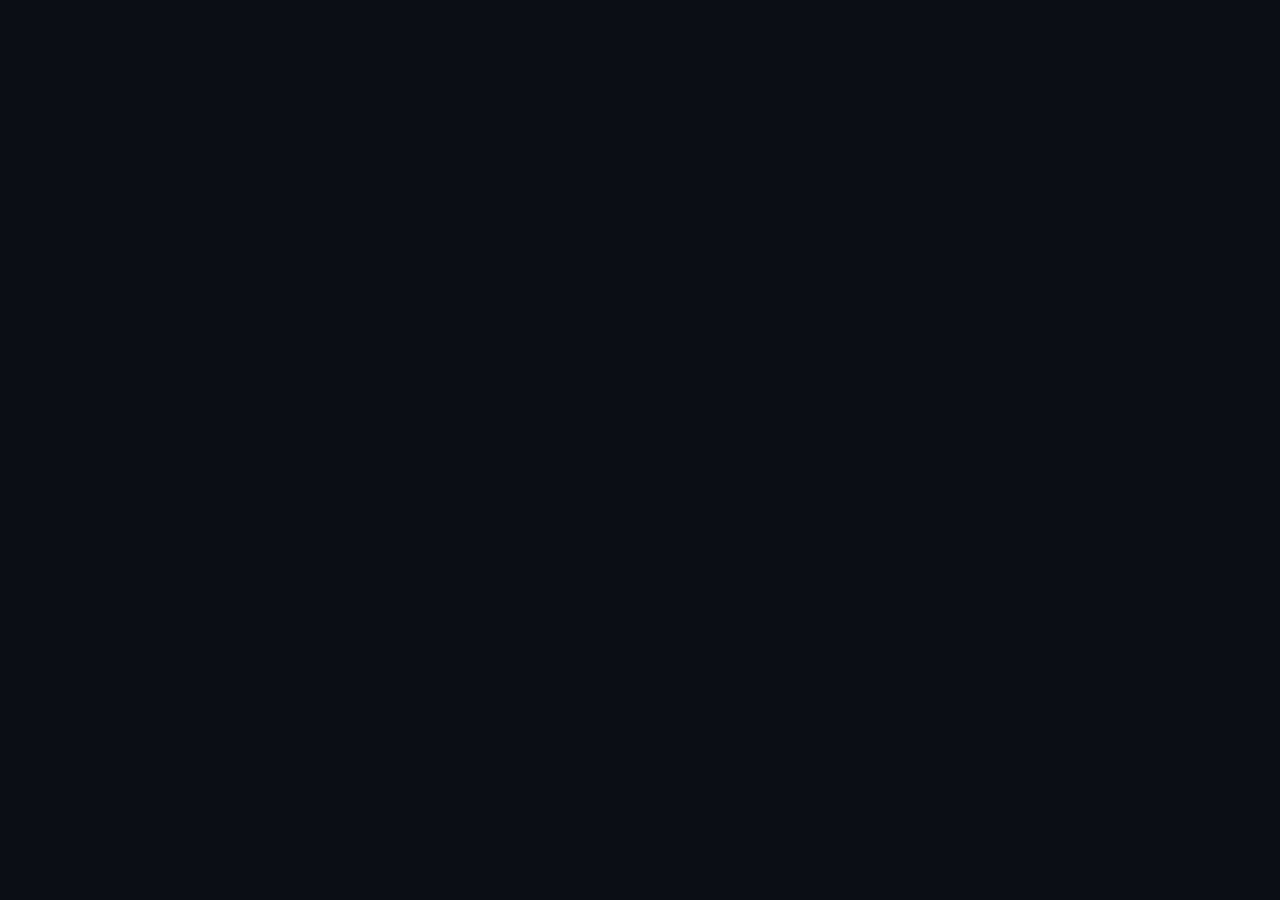
==== commit d180dea2: "v1.19.0: 左侧菜单箭头排序模式" ====
--- a/server/admin.html
+++ b/server/admin.html
@@ -45,8 +45,13 @@
   aside nav button .ico { margin-right:8px; }
   aside nav button.dragging { opacity:.4; }
   aside nav button.drag-over { outline:2px dashed var(--warn); outline-offset:-2px; }
-  .nav-foot { margin-top:10px; padding:0 8px; display:flex; gap:6px; }
-  .nav-foot button { flex:1; }
+  .nav-foot-col { margin-top:10px; padding:0 8px; display:flex; flex-direction:column; gap:6px; }
+  .nav-foot-col button { width:100%; }
+  #btn-logout { margin-top:2px; }
+  .nav-arrow { cursor:pointer; padding:1px 7px; margin-right:2px; border-radius:5px;
+    color:var(--muted); font-size:12px; border:1px solid transparent; }
+  .nav-arrow:hover { background:var(--accent); color:#fff; }
+  #nav button.nav-editing { cursor:default; }
   aside .grp { font-size:11px; color:var(--muted); margin:14px 8px 6px; letter-spacing:1px; }
   main { flex:1; padding:28px; max-width:1080px; }
   .card { background:var(--card); border:1px solid var(--border); border-radius:12px;
@@ -137,6 +142,8 @@
              margin:8px 0; user-select:all; }
   .row { display:flex; gap:8px; align-items:center; }
   .row input, .row select { flex:1; }
+  label.row input[type=checkbox] { flex:0 0 auto; } /* 勾选框贴近文字，不被拉伸 */
+  .checklist .sel-all, .chk-list .sel-all { font-weight:600; color:var(--accent); }
   .token { font-family:monospace; font-size:12px; }
   .hidden { display:none !important; }
   .badge { display:inline-block; padding:2px 10px; border-radius:20px; font-size:12px; white-space:nowrap; }
@@ -252,10 +259,12 @@
   <aside>
     <a class="brand" href="/" target="_blank" rel="noopener" title="在新标签页打开前台监控页"><h1>🐱 BigCat</h1></a>
     <p class="ver" id="side-ver"></p>
-    <nav id="nav"></nav>
-    <div class="nav-foot">
-      <button class="ghost small" id="btn-nav-reset" title="恢复左侧菜单默认顺序">恢复排序</button>
-      <button class="ghost small" id="btn-logout">退出登录</button>
+    <nav id=\"nav\"></nav>
+    <div class=\"nav-foot-col\">
+      <button class=\"ghost small\" id=\"btn-nav-edit\">调整排序</button>
+      <button class=\"ghost small hidden\" id=\"btn-nav-save\">保存排序</button>
+      <button class=\"ghost small hidden\" id=\"btn-nav-reset2\" title=\"恢复左侧菜单默认顺序\">恢复默认</button>
+      <button class=\"ghost small\" id=\"btn-logout\">退出登录</button>
     </div>
   </aside>
   <main>
@@ -357,7 +366,7 @@
         </div>
         <p class="muted">当某指标超过阈值的样本比例 ≥ 触发比例时，经通知渠道告警；每条规则按检查间隔去重。</p>
         <table>
-          <thead><tr><th>规则</th><th>指标</th><th>阈值</th><th>触发比例</th><th>检查间隔</th><th>适用节点</th><th>启用</th><th>操作</th></tr></thead>
+          <thead><tr><th>规则</th><th>指标</th><th>阈值</th><th>触发比例</th><th>检查间隔</th><th>监控节点</th><th>启用</th><th>操作</th></tr></thead>
           <tbody id="alerts-body"><tr><td colspan="8" class="muted">加载中…</td></tr></tbody>
         </table>
       </div>
@@ -863,7 +872,7 @@
       <div><label>触发比例（0.1-1）</label><input id="alert-ratio" type="number" min="0.1" max="1" step="0.1" value="0.8"></div>
       <div><label>检查间隔（分钟）</label><input id="alert-interval" type="number" min="1" value="2"></div>
     </div>
-    <label>适用节点（不选 = 全部节点）</label>
+    <label>监控节点（不选 = 全部节点）</label>
     <div class="chk-list" id="alert-nodes"><span class="muted">加载中…</span></div>
     <label class="row" style="justify-content:flex-start">
       <input id="alert-enabled" type="checkbox" style="width:16px" checked> <span>启用</span></label>
@@ -1035,6 +1044,7 @@
   ['logs', '📜', '系统日志'], ['about', 'ℹ️', '关于'],
 ];
 let curPage = 'dashboard';
+let navEditMode = false;
 function buildNav() {
   const perms = (ME && ME.perms) || [];
   let visible = PAGES.filter(([k]) => k === 'account' || k === 'about' || perms.includes(k));
@@ -1047,39 +1057,49 @@
     Object.values(map).forEach(p => ordered.push(p));
     visible = ordered;
   }
-  $('nav').innerHTML = visible.map(([k, ico, name]) =>
-    `<button data-p="${k}" draggable="true" title="拖动可调整顺序" class="${k===curPage?'active':''}"><span class="ico">${ico}</span>${name}</button>`).join('');
-  const btns = document.querySelectorAll('#nav button');
-  btns.forEach(b => b.onclick = () => go(b.dataset.p));
-  // 拖拽排序
-  let dragEl = null;
-  btns.forEach(b => {
-    b.addEventListener('dragstart', e => {
-      dragEl = b;
-      e.dataTransfer.effectAllowed = 'move';
-      b.classList.add('dragging');
-    });
-    b.addEventListener('dragend', () => {
-      b.classList.remove('dragging');
-      dragEl = null;
-      btns.forEach(x => x.classList.remove('drag-over'));
-    });
-    b.addEventListener('dragover', e => {
-      e.preventDefault();
-      if (!dragEl || dragEl === b) return;
-      b.classList.add('drag-over');
-      const r = b.getBoundingClientRect();
-      const after = (e.clientY - r.top) > r.height / 2;
-      if (after) b.after(dragEl); else b.before(dragEl);
-    });
-    b.addEventListener('dragleave', () => b.classList.remove('drag-over'));
-    b.addEventListener('drop', e => {
-      e.preventDefault();
-      const order = [...document.querySelectorAll('#nav button')].map(x => x.dataset.p);
-      api('/api/admin/nav_order', 'POST', {order});
-    });
+  $('nav').innerHTML = visible.map(([k, ico, name]) => {
+    const arrows = navEditMode
+      ? `<span class="nav-arrow" data-act="up" data-p="${k}" title="上移">▲</span><span class="nav-arrow" data-act="down" data-p="${k}" title="下移">▼</span>`
+      : '';
+    return `<button data-p="${k}" class="${k===curPage?'active':''}${navEditMode?' nav-editing':''}">${arrows}<span class="ico">${ico}</span>${name}</button>`;
+  }).join('');
+  document.querySelectorAll('#nav > button').forEach(b => {
+    if (!navEditMode) b.onclick = () => go(b.dataset.p);
   });
-}
+  document.querySelectorAll('#nav .nav-arrow').forEach(a => {
+    a.onclick = e => { e.stopPropagation(); moveNavItem(a.dataset.p, a.dataset.act === 'up' ? -1 : 1); };
+  });
+}
+function moveNavItem(pageKey, dir) {
+  const btns = [...document.querySelectorAll('#nav > button')];
+  const idx = btns.findIndex(b => b.dataset.p === pageKey);
+  const ni = idx + dir;
+  if (idx < 0 || ni < 0 || ni >= btns.length) return;
+  const nav = $('nav');
+  if (dir < 0) nav.insertBefore(btns[idx], btns[ni]);
+  else nav.insertBefore(btns[idx], btns[ni].nextSibling);
+}
+function setNavEdit(on) {
+  navEditMode = on;
+  $('btn-nav-edit').classList.toggle('hidden', on);
+  $('btn-nav-save').classList.toggle('hidden', !on);
+  $('btn-nav-reset2').classList.toggle('hidden', !on);
+  buildNav();
+}
+$('btn-nav-edit').onclick = () => setNavEdit(true);
+$('btn-nav-save').onclick = async () => {
+  const order = [...document.querySelectorAll('#nav > button')].map(x => x.dataset.p);
+  navOrder = order;
+  await api('/api/admin/nav_order', 'POST', {order});
+  toast('菜单顺序已保存');
+  setNavEdit(false);
+};
+$('btn-nav-reset2').onclick = async () => {
+  if (!confirm('恢复左侧菜单默认顺序？')) return;
+  await api('/api/admin/nav_order', 'POST', {order: []});
+  navOrder = [];
+  setNavEdit(false);
+};
 let navOrder = [];
 async function loadNavOrder() {
   try {
@@ -1462,12 +1482,7 @@
   await api('/api/admin/dashboard_order', 'POST', {order: []});
   location.reload();
 };
-$('btn-nav-reset').onclick = async () => {
-  if (!confirm('恢复左侧菜单默认顺序？')) return;
-  await api('/api/admin/nav_order', 'POST', {order: []});
-  navOrder = [];
-  buildNav();
-};
+/* (菜单排序按钮逻辑见上方的 setNavEdit / btn-nav-save / btn-nav-reset2) */
 
 /* ---------------- 服务器 ---------------- */
 let nodesCache = [];
@@ -1768,15 +1783,41 @@
   const n = (pingNodesCache || []).find(x => x.uuid === uuid);
   return n ? (n.name || n.uuid.slice(0, 8)) : uuid.slice(0, 8);
 }
+/* ---------------- 服务器勾选列表：全选 ---------------- */
+function nodeChecksHTML(nodes, selected, labelFn) {
+  const sel = new Set(selected || []);
+  const allChecked = nodes.length > 0 && nodes.every(n => sel.has(n.uuid));
+  const items = nodes.map(n =>
+    `<label><input type="checkbox" value="${esc(n.uuid)}"${sel.has(n.uuid) ? ' checked' : ''}> ${labelFn(n)}</label>`
+  ).join('');
+  return `<label class="sel-all"><input type="checkbox" data-sel-all${allChecked ? ' checked' : ''}> 全选</label>` + items;
+}
+document.addEventListener('change', e => {
+  const t = e.target;
+  if (t.matches('[data-sel-all]')) {
+    const box = t.closest('.checklist, .chk-list');
+    if (box) box.querySelectorAll('input[type=checkbox]:not([data-sel-all])').forEach(c => c.checked = t.checked);
+    return;
+  }
+  if (t.matches('.checklist input[type=checkbox], .chk-list input[type=checkbox]')) {
+    const box = t.closest('.checklist, .chk-list');
+    const all = [...box.querySelectorAll('input[type=checkbox]:not([data-sel-all])')];
+    const selAll = box.querySelector('[data-sel-all]');
+    if (selAll && all.length) {
+      const n = all.filter(c => c.checked).length;
+      selAll.checked = n === all.length;
+      selAll.indeterminate = n > 0 && n < all.length;
+    }
+  }
+});
+
 async function renderPingClients(selected) {
   const box = $('ping-clients');
   box.innerHTML = '<span class="muted">加载中…</span>';
   const nodes = await pingNodes();
-  const sel = new Set(selected || []);
-  box.innerHTML = nodes.length ? nodes.map(n =>
-    `<label><input type="checkbox" value="${esc(n.uuid)}"${sel.has(n.uuid) ? ' checked' : ''}>
-     <span>${esc(n.name || n.uuid.slice(0, 8))} <small>${esc(n.ipv4 || n.ipv6 || '')}</small></span></label>`
-  ).join('') : '<span class="muted">暂无节点</span>';
+  box.innerHTML = nodes.length ? nodeChecksHTML(nodes, selected, n =>
+    `<span>${esc(n.name || n.uuid.slice(0, 8))} <small>${esc(n.ipv4 || n.ipv6 || '')}</small></span>`
+  ) : '<span class="muted">暂无节点</span>';
 }
 async function loadPing() {
   const {status, data} = await api('/api/admin/ping/tasks');
@@ -1825,7 +1866,7 @@
 $('btn-ping-cancel').onclick = closeModals;
 $('btn-ping-save').onclick = async () => {
   const id = $('ping-id').value;
-  const clients = [...document.querySelectorAll('#ping-clients input[type=checkbox]:checked')].map(c => c.value);
+  const clients = [...document.querySelectorAll('#ping-clients input[type=checkbox]:checked:not([data-sel-all])')].map(c => c.value);
   const body = {
     name: $('ping-name').value.trim(), target: $('ping-target').value.trim(),
     type: $('ping-type').value, interval_sec: $('ping-interval').value,
@@ -1866,14 +1907,25 @@
   const {status, data} = await api('/api/admin/alerts');
   if (status === 401) return needLogin();
   alertCache = data;
+  if (!nodesCache.length) {
+    try { const r = await api('/api/admin/clients'); nodesCache = r.data || []; } catch(e) {}
+  }
+  const nameOf = {};
+  nodesCache.forEach(c => nameOf[c.uuid] = c.name || c.uuid.slice(0, 8));
   const tb = $('alerts-body');
   tb.innerHTML = data.length ? data.map(r => {
-    let scope = '全部节点';
-    try { const cl = JSON.parse(r.clients || '[]'); if (cl.length) scope = cl.length + ' 个节点'; } catch(e) {}
+    let scope = '', full = '';
+    try {
+      const cl = JSON.parse(r.clients || '[]');
+      const list = cl.length ? cl : Object.keys(nameOf); // 不选 = 全部节点
+      const names = list.map(u => nameOf[u] || u.slice(0, 8));
+      full = names.join('、');
+      scope = full.length > 40 ? esc(full.slice(0, 40)) + '…' : esc(full);
+    } catch(e) { scope = '<span class="muted">—</span>'; }
     return `<tr>
       <td>${esc(r.name)}</td><td>${METRIC_NAMES[r.metric] || r.metric}</td>
       <td>&gt; ${r.threshold}%</td><td>${Math.round(r.ratio * 100)}%</td>
-      <td>${r.interval_min} 分钟</td><td>${scope}</td>
+      <td>${r.interval_min} 分钟</td><td title="${esc(full)}">${scope}</td>
       <td><span class="badge ${r.enabled?'on':'off'}">${r.enabled?'启用':'停用'}</span></td>
       <td><button class="ghost small" onclick="openAlertEdit(${r.id})">编辑</button>
         <button class="danger small" onclick="delAlert(${r.id},'${esc(r.name)}')">删除</button></td></tr>`;
@@ -1882,7 +1934,7 @@
 LOADERS.alerts = loadAlerts;
 function alertNodeChecks(selected) {
   $('alert-nodes').innerHTML = nodesCache.length
-    ? nodesCache.map(c => `<label><input type="checkbox" value="${esc(c.uuid)}" ${selected.includes(c.uuid)?'checked':''}> ${esc(c.name||c.uuid.slice(0,8))}</label>`).join('')
+    ? nodeChecksHTML(nodesCache, selected, c => esc(c.name || c.uuid.slice(0, 8)))
     : '<span class="muted">暂无节点（将应用于全部节点）</span>';
 }
 $('btn-add-alert').onclick = async () => {
@@ -1909,7 +1961,7 @@
 $('btn-alert-cancel').onclick = closeModals;
 $('btn-alert-save').onclick = async () => {
   const id = $('alert-id').value;
-  const clients = [...document.querySelectorAll('#alert-nodes input:checked')].map(x => x.value);
+  const clients = [...document.querySelectorAll('#alert-nodes input:checked:not([data-sel-all])')].map(x => x.value);
   const body = {
     name: $('alert-name').value.trim(), metric: $('alert-metric').value,
     threshold: $('alert-threshold').value, ratio: $('alert-ratio').value,
@@ -2092,13 +2144,13 @@
   const {status, data} = await api('/api/admin/clients');
   if (status === 401) return needLogin();
   $('exec-nodes').innerHTML = data.length
-    ? data.map(c => `<label><input type="checkbox" value="${esc(c.uuid)}"> ${esc(c.name || c.uuid.slice(0,8))} ${c.online?'':'<span class="muted">(离线)</span>'}</label>`).join('')
+    ? nodeChecksHTML(data, [], c => `${esc(c.name || c.uuid.slice(0, 8))} ${c.online ? '' : '<span class="muted">(离线)</span>'}`)
     : '<span class="muted">暂无节点</span>';
   loadExecHistory();
 }
 LOADERS.exec = loadExec;
 $('btn-exec-run').onclick = async () => {
-  const uuids = [...document.querySelectorAll('#exec-nodes input:checked')].map(x => x.value);
+  const uuids = [...document.querySelectorAll('#exec-nodes input:checked:not([data-sel-all])')].map(x => x.value);
   const command = $('exec-cmd').value.trim();
   $('exec-err').textContent = '';
   if (!uuids.length) { $('exec-err').textContent = '请选择至少一个节点'; return; }
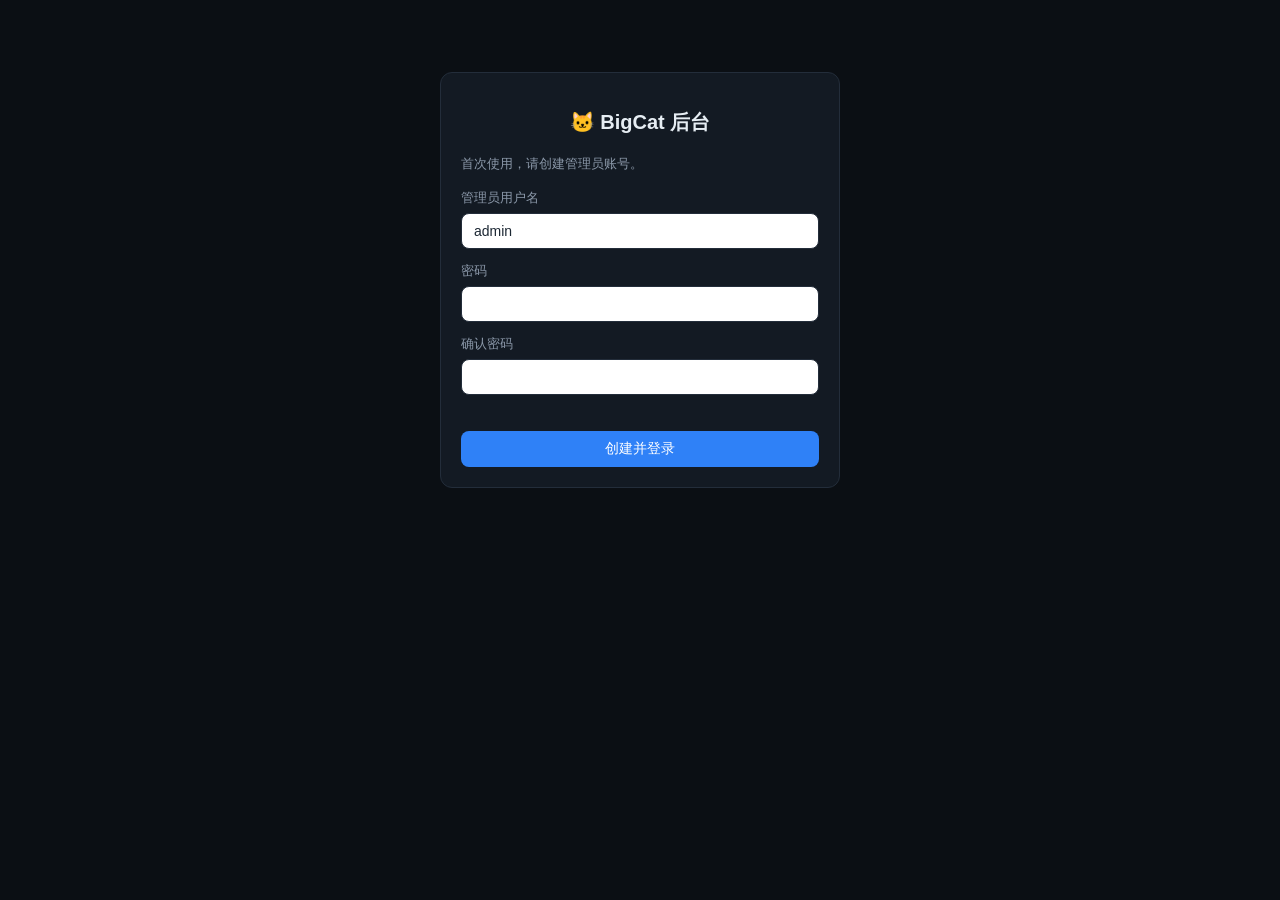
==== commit 1fbb7d10: "v1.19.1: 修复后台黑屏" ====
--- a/server/admin.html
+++ b/server/admin.html
@@ -259,12 +259,12 @@
   <aside>
     <a class="brand" href="/" target="_blank" rel="noopener" title="在新标签页打开前台监控页"><h1>🐱 BigCat</h1></a>
     <p class="ver" id="side-ver"></p>
-    <nav id=\"nav\"></nav>
-    <div class=\"nav-foot-col\">
-      <button class=\"ghost small\" id=\"btn-nav-edit\">调整排序</button>
-      <button class=\"ghost small hidden\" id=\"btn-nav-save\">保存排序</button>
-      <button class=\"ghost small hidden\" id=\"btn-nav-reset2\" title=\"恢复左侧菜单默认顺序\">恢复默认</button>
-      <button class=\"ghost small\" id=\"btn-logout\">退出登录</button>
+    <nav id="nav"></nav>
+    <div class="nav-foot-col">
+      <button class="ghost small" id="btn-nav-edit">调整排序</button>
+      <button class="ghost small hidden" id="btn-nav-save">保存排序</button>
+      <button class="ghost small hidden" id="btn-nav-reset2" title="恢复左侧菜单默认顺序">恢复默认</button>
+      <button class="ghost small" id="btn-logout">退出登录</button>
     </div>
   </aside>
   <main>
